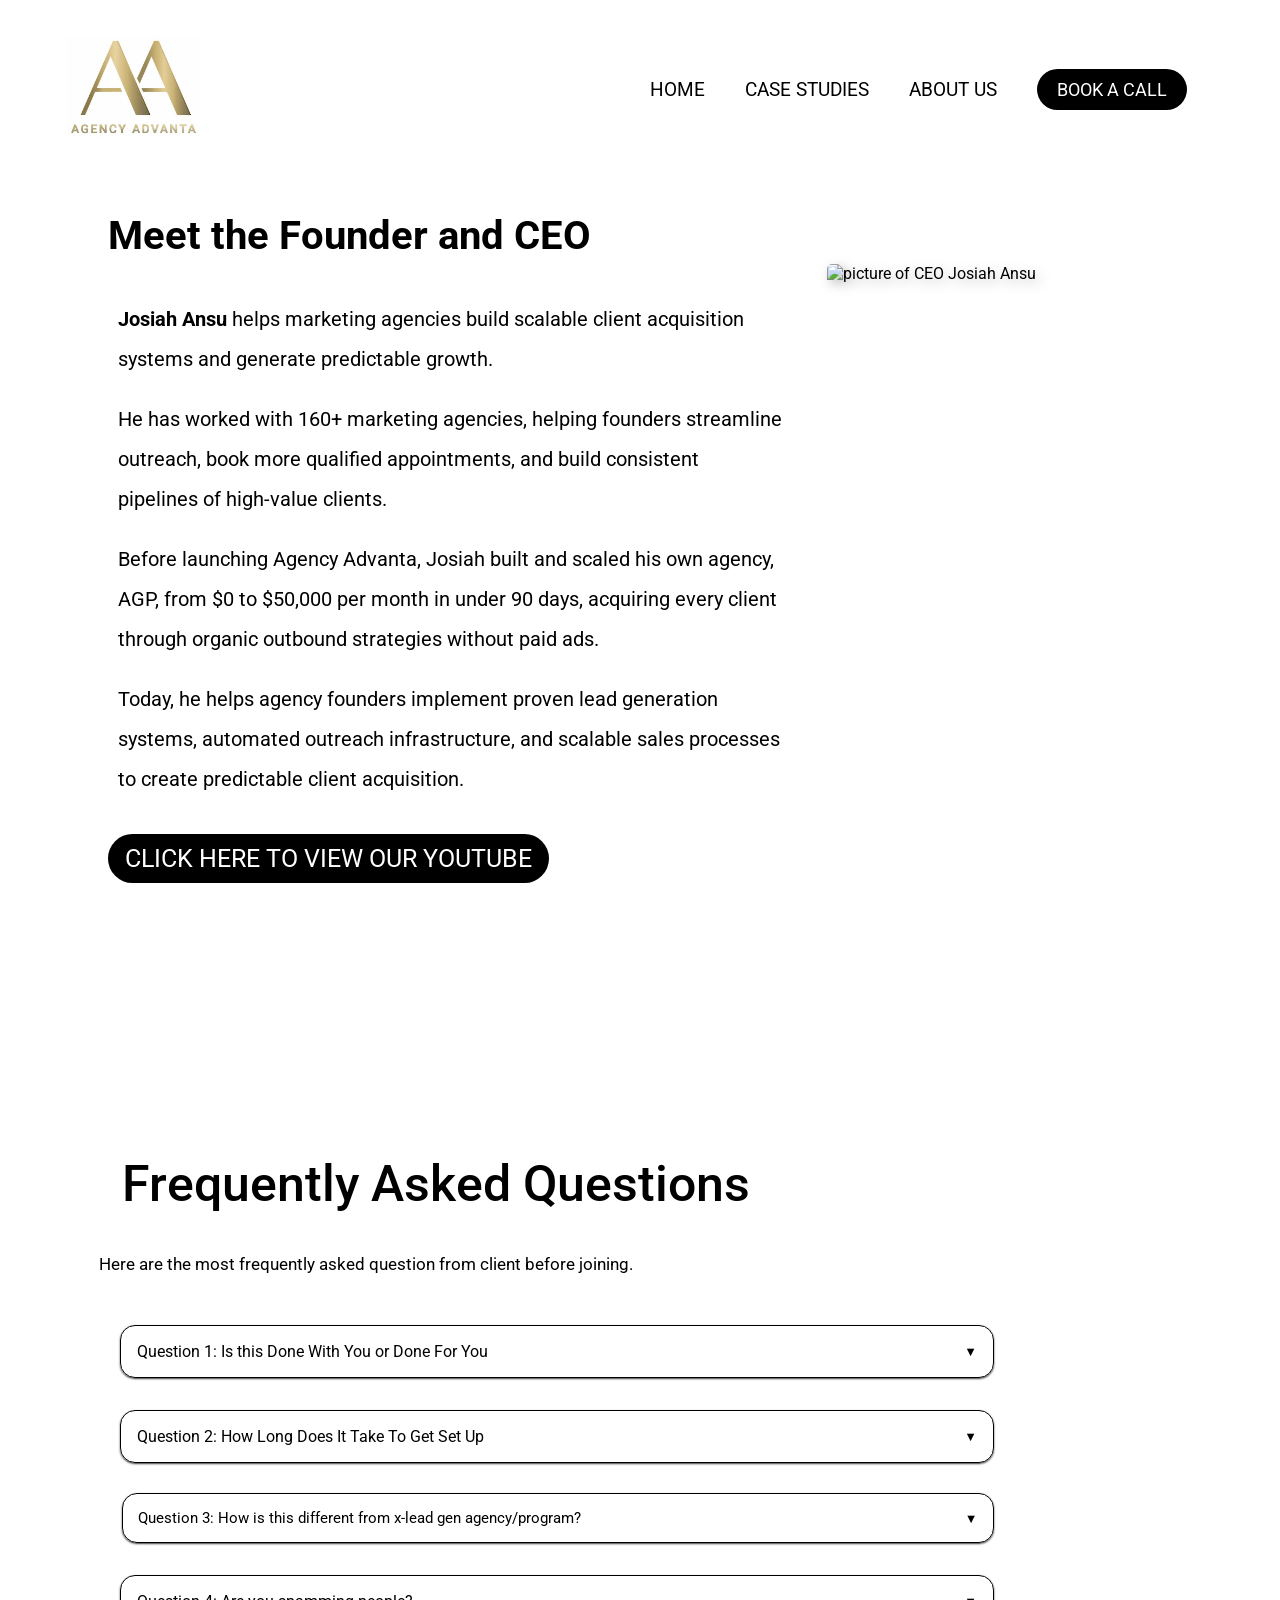
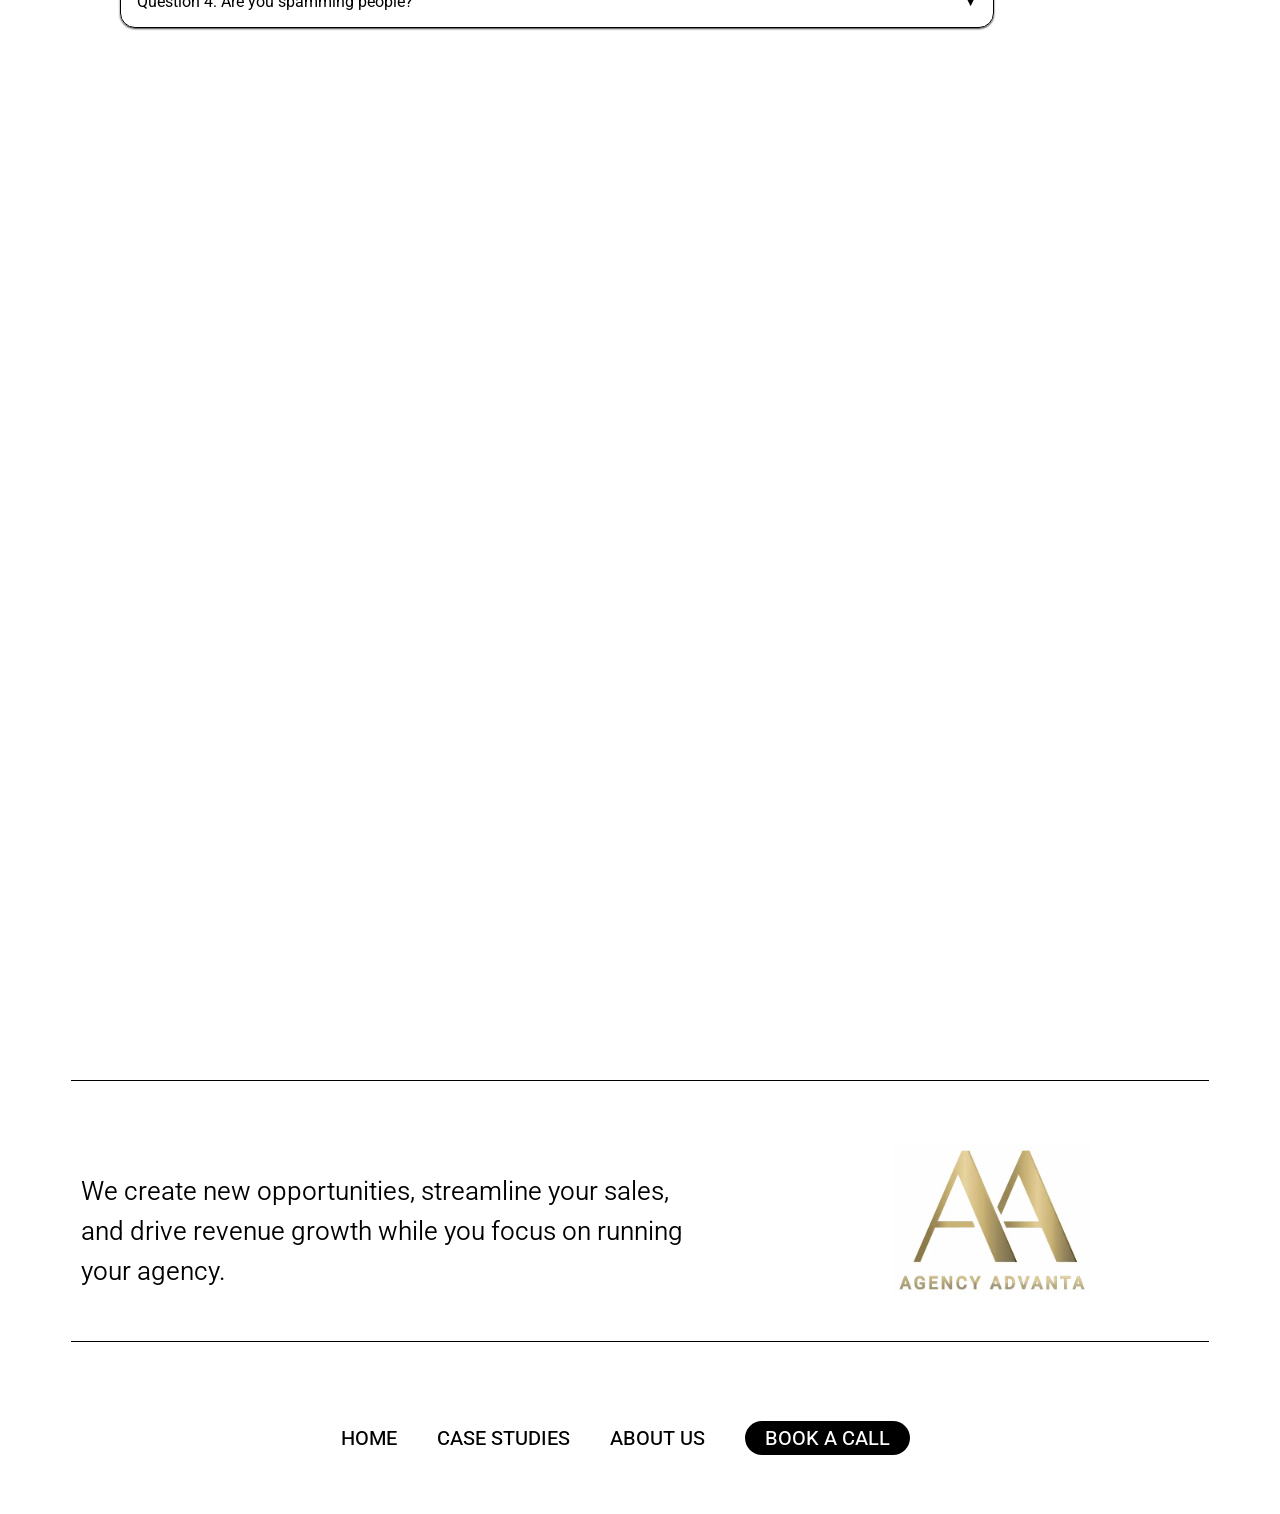
==== about_us.html @ ec3e2432 "strong" ====
<!doctype html>
<html lang="en">
  <head>
    <meta charset="UTF-8" />
    <meta name="viewport" content="width=device-width, initial-scale=1.0" />
    <title>Agency Advanta</title>
    <link rel="stylesheet" href="css/generel.css" />
    <link rel="stylesheet" href="css/ab.css" />
    <link rel="preconnect" href="https://fonts.googleapis.com" />
    <link rel="preconnect" href="https://fonts.gstatic.com" crossorigin />
    <link
      href="https://fonts.googleapis.com/css2?family=Roboto:ital,wght@0,100..900;1,100..900&display=swap"
      rel="stylesheet"
    />
    <link
      rel="stylesheet"
      href="https://cdn.jsdelivr.net/npm/cookieconsent@3/build/cookieconsent.min.css"
    />
  </head>
  <body>
    <nav class="nav_points">
      <a href="index.html" class="logo_button">
        <img
          src="img/logo/Logo-advanta_white.webp"
          alt="logo in white"
          class="logo_white_index"
        />
      </a>

      <ul class="menu">
        <li>
          <a class="menuItem" href="index.html">HOME</a>
        </li>
        <li><a class="menuItem" href="case_studies.html">CASE STUDIES</a></li>
        <li>
          <a class="menuItem" href="about_us.html">ABOUT US</a>
        </li>
        <li>
          <a
            class="menuItem"
            href="https://calendly.com/agency-advanta/aa-discovery-call"
            id="book_a_call"
            >BOOK A CALL</a
          >
        </li>
      </ul>
      <button class="burger">
        <span class="line"></span>
        <span class="line"></span>
        <span class="line"></span>
      </button>
    </nav>
    <main>
      <section class="grid_ab">
        <div class="content1_ab">
          <h1 class="h1_ab" id="name">Meet the Founder and CEO</h1>
          <p class="p_grid1"> <strong>Josiah Ansu</strong> helps marketing agencies build scalable client acquisition systems and generate predictable growth.</p>
          <p class="p_grid1">He has worked with 160+ marketing agencies, helping founders streamline outreach, book more qualified appointments, and build consistent pipelines of high-value clients.</p>
          <p class="p_grid1">Before launching Agency Advanta, Josiah built and scaled his own agency, AGP, from $0 to $50,000 per month in under 90 days, acquiring every client through organic outbound strategies without paid ads.
</p>
          <p class="p_grid1">
            Today, he helps agency founders implement proven lead generation systems, automated outreach infrastructure, and scalable sales processes to create predictable client acquisition.

          </p>
        </div>
        <img
          class="josiah_img"
          src="img/josiah_img.jpeg"
          alt="picture of CEO Josiah Ansu"
        />
      </section>
      <a href="https://www.youtube.com/@josiah.jozy1" id="link_yt"
        >CLICK HERE TO VIEW OUR YOUTUBE</a
      >
      <section class="grid2_ab">
        <h1 class="h1_2">Frequently Asked Questions</h1>
        <p class="p_2">
          Here are the most frequently asked question from client before
          joining.
        </p>
        <details class="dropdown">
          <summary>Question 1: Is this Done With You or Done For You</summary>
          <p class="p_dropdown">
            This is done with you consulting business which we at the end of
            this you will have in house system which is fully automate or
            delegated meaning it will be hands free system which will generate
            you client without you working on it.
          </p>
        </details>
        <details class="dropdown">
          <summary>Question 2: How Long Does It Take To Get Set Up</summary>
          <p class="p_dropdown">
            You can the system set up in as little as 2 weeks with working 1-3
            hours per day, once the system is set up we can help you automate
            and delegate the entire system so you can focus on growing your
            business
          </p>
        </details>
        <details class="dropdown" id="dropdown_3">
          <summary>
            Question 3: How is this different from x-lead gen agency/program?
          </summary>
          <p class="p_dropdown">
            This system works. It can’t not work as it's a new system that other
            agency owners do not have access to. If you have something that
            people need and show it to enough of the.
          </p>
        </details>
        <details class="dropdown">
          <summary>Question 4: Are you spamming people?</summary>
          <p class="p_dropdown">
            Not at all. Every message from our system is personalised and
            targeted ONLY to people who need what you’re offering. Every message
            is sent with the intent of helping the prospect.
          </p>
        </details>
      </section>

      <section class="calendly">
        <div
          class="calendly-inline-widget"
          data-url="https://calendly.com/agency-advanta/aa-discovery-call"
          style="min-width: 320px; height: 700px"
        ></div>

        <script
          src="https://assets.calendly.com/assets/external/widget.js"
          async
        ></script>
      </section>
      <footer class="footer_cs">
        <div class="streg_1"></div>
        <section class="footer_content">
          <p class="tekst_footer">
            We create new opportunities, streamline your sales, and drive
            revenue growth while you focus on running your agency.
          </p>
          <img
            class="logo_footer"
            src="img/logo/Logo-advanta_white.webp"
            alt="the logo og agency advanta"
          />
        </section>
        <div class="streg_2"></div>

        <ul class="footer_menu">
          <li>
            <a class="menuItem" href="index.html">HOME</a>
          </li>
          <li><a class="menuItem" href="case_studies.html">CASE STUDIES</a></li>
          <li>
            <a class="menuItem" href="about_us.html">ABOUT US</a>
          </li>
          <li>
            <a
              class="menuItem"
              href="https://calendly.com/agency-advanta/aa-discovery-call"
              id="book_a_call"
              >BOOK A CALL</a
            >
          </li>
        </ul>
      </footer>
    </main>
    <script src="js/menu.js"></script>

    <script src="https://cdn.jsdelivr.net/npm/cookieconsent@3/build/cookieconsent.min.js"></script>
    <script>
      window.cookieconsent.initialise({
        palette: {
          popup: { background: "#000" },
          button: { background: "#fff", text: "#000" },
        },
        theme: "classic",
        position: "bottom",
        content: {
          message: "This website uses cookies to improve your experience.",
          dismiss: "OK",
          link: "Learn more",
          href: "privacy.html",
        },
      });
    </script>
  </body>
</html>
---- css/generel.css ----
body {
  background-color: white;
  font-family: "Roboto", sans-serif;
  color: black;
}

a {
  color: inherit; /* arver farven fra omkringliggende tekst */
  text-decoration: none;
}

li {
  list-style: none;
  margin-top: 1em;
  margin-left: 0;
}

/* nav mobil */

.nav_points {
  display: flex;
  justify-content: space-between; /* logo til venstre, menu/burger til højre */
  align-items: center; /* vigtig: vertikalt centreret på samme linje */
  padding: 10px 20px;
  background-color: #fff;
  flex-wrap: nowrap; /* sikrer, at børn ikke rykkes ned */
}

nav.active .menu {
  display: block;
  position: absolute;
  top: 94px;
  margin-top: 2em;
  margin-left: 0;
  width: 100%;
  height: 30vh;
  background-color: white;
  box-shadow: 0 2px 2px rgba(0, 0, 0, 0.1);
  border-radius: 10px;
  z-index: 1000;
}

button:hover {
  transform: scale(1.03);
}

.burger {
  display: flex; /* Flex for at stable linjerne */
  flex-direction: column; /* lodret stabling */
  gap: 5px; /* mellemrum mellem linjerne */
  border: none;
  background: none;
  cursor: pointer;
  margin-left: auto;
}

.burger .line {
  display: block;
  width: 25px; /* bredde på linjerne */
  height: 3px; /* tykkelse */
  background-color: #000; /* sort farve */
  border-radius: 2px; /* valgfrit, bløde kanter */
}

.menu {
  display: none;
  list-style: none;
}

.logo_white_index {
  width: 20%;
  margin-left: 2em;
  margin-top: 1em;
}

.calendly-inline-widget {
  margin-bottom: 12em;
}

/* footer */

footer {
  margin-top: 6em;
  margin-bottom: 4em;
}

.streg_1 {
  height: 1px; /* tykkelse */
  width: 90%; /* halvvejs ind på skærmen */
  background-color: black;
  margin-left: 2em;
  margin-bottom: 1em;
}

.tekst_footer {
  margin-left: 2em;
  width: 50%;
  line-height: 40px;

  font-size: 0.92em;
}

.footer_content {
  display: flex;
  height: 100px;
}

.logo_footer {
  margin-left: 8em;
  margin-top: 1em;
}

.streg_2 {
  height: 1px; /* tykkelse */
  width: 90%; /* halvvejs ind på skærmen */
  background-color: black;
  margin-left: 2em;
  margin-right: 2em;
  margin-bottom: 4em;
  margin-top: 2em;
}

.footer_menu {
  display: flex;
  gap: 25px;
}

#book_a_call {
  background-color: #000000; /* black background */
  color: white; /* tekst color */
  border-radius: 30px; /* valgfrit, for afrundede kanter */
  padding: 5px 20px;
  margin-right: 1.5em;
  font-size: 14px;
}

#book_a_call:hover {
  background-color: rgba(
    215,
    190,
    133,
    1
  ); /* eksempel: lilla baggrund ved hover */
  color: #000000; /* evt. ændre tekstfarve, hvis du vil */
}

@media (width>=850px) {
  .menu {
    display: flex;
    gap: 40px;
  }

  .nav_points {
    display: flex; /* Flex container */
    justify-content: space-between; /* logo til venstre, menu + burger til højre */
    align-items: center; /* vertikal centering */
    padding: 10px 20px;
    background-color: #fff; /* valgfri baggrund */
    position: relative;
    font-size: 1.2em;
    margin-right: 2em;
  }

  /* hover effekt på nav */

  .menu li #book_a_call {
    background-color: #000000; /* black background */
    color: white; /* tekst color */
    border-radius: 30px; /* valgfrit, for afrundede kanter */
    padding: 10px 20px;
    font-size: 18px;
  }
  .menu li #book_a_call:hover {
    background-color: rgba(
      215,
      190,
      133,
      1
    ); /* eksempel: lilla baggrund ved hover */
    color: #000000; /* evt. ændre tekstfarve, hvis du vil */
  }
  .menu li :hover {
    color: rgba(215, 190, 133, 1);
  }

  /* navigtion */

  .logo_white_index {
    width: 25%;
    margin-left: 2em;
    margin-top: 1em;
  }

  /* font */
  .roboto-medium {
    font-family: "Roboto", sans-serif;
    font-optical-sizing: auto;
    font-weight: 500; /* Medium */
    font-style: normal;
    font-variation-settings: "wdth" 100; /* standard bredde */
  }

  .burger {
    display: none;
  }

  /* footer */

  .streg_1 {
    width: 90%;
    margin-left: auto;
    margin-right: auto;
    margin-bottom: 4em;
  }

  .streg_2 {
    width: 90%;
    margin-left: auto;
    margin-right: auto;
    margin-top: 6em;
  }

  .tekst_footer {
    font-size: 26px;
    font-weight: 350;
    margin-left: 2.8em;
  }
  .logo_footer {
    display: block; /* vigtigt for centering */
    margin: 0 auto; /* centrerer logo */
    width: 200px; /* sæt ønsket størrelse */
    height: 150px; /* beregnes automatisk */
    max-width: 100%; /* sikrer at det ikke overskrider container */
  }

  .footer_menu {
    list-style: none; /* fjern bullets */
    display: flex; /* gør listen til flex container */
    justify-content: center; /* centrer items horisontalt */
    gap: 2em; /* afstand mellem menupunkterne */
    padding: 0; /* fjern indbygget padding */
    margin: 0; /* fjern margin */
    font-size: 20px;
    font-weight: 450;
  }
}
---- css/ab.css ----
.p1_aboutus {
  border-radius: 15px; /* valgfrit, for afrundede kanter */
  width: fit-content;
  padding: 10px 20px;
  background-color: #ffffff; /* black background */
  color: rgb(0, 0, 0); /* tekst color */
  font-weight: 400;
  margin-bottom: 1.5em;
  font-size: 16px;
  filter: drop-shadow(4px 4px 6px rgba(0, 0, 0, 0.25));
  display: block;
  margin-left: auto;
  margin-right: auto;
  margin-top: 7em;
}

.h1_ab {
  text-align: center;
  margin-top: 1.5em;
  font-size: 40px;
  margin-bottom: 1em;
}

.josiah_img {
  width: 60%;
  margin-top: 7em;
  display: block;
  margin-left: auto;
  margin-right: auto;
  border-radius: 5px;
  filter: drop-shadow(4px 4px 6px rgba(0, 0, 0, 0.25));
}

.p_grid1 {
  position: relative;
  margin-bottom: 0.5em;
  text-align: center; /* teksten centreres som ønsket */
}

/* Prikken tæt på teksten uden at skubbe teksten */
.p_grid1::before {
  content: "•";
  display: inline-block; /* gør prikken inline med teksten */
  margin-right: 0.3em; /* afstand mellem prik og tekst */
  color: black;
  font-size: 1em;
  vertical-align: middle; /* centrerer prikken med teksten */
}

#link_yt {
  display: block;
  background-color: #000000; /* black background */
  color: white; /* tekst color */
  border-radius: 30px; /* valgfrit, for afrundede kanter */
  padding: 10px 17px;
  margin-left: auto;
  margin-right: auto;
  margin-top: 3em;
  font-size: 14px;
  width: fit-content;
  font-size: 15px;
  white-space: nowrap;
}

#link_yt:hover {
  background-color: rgba(
    215,
    190,
    133,
    1
  ); /* eksempel: lilla baggrund ved hover */
  color: #000000; /* evt. ændre tekstfarve, hvis du vil */
}

.h1_2 {
  margin-top: 4em;
  margin-left: 1em;
  font-size: 27px;
  font-weight: 500;
  width: 70%;
  white-space: nowrap;
}

.p_2 {
  margin-left: 1.6em;
  font-size: 17px;
  margin-bottom: 3em;
}

/* drop down boks pil */
summary {
  list-style: none;
  display: flex;
  justify-content: space-between; /* Skubber pilen helt til højre */
  align-items: center;
  cursor: pointer;
}

summary::-webkit-details-marker {
  display: none;
}

summary::after {
  content: "▼";
  font-size: 0.8rem;
}

details[open] summary::after {
  content: "▲";
}

/* drop down boks styling */

.dropdown {
  border: 1px solid black;
  padding: 1em 1em;
  border-radius: 15px;
  margin-top: 2em;
  margin-left: 3em;
  width: 70%;
  box-shadow: 0 1px 2px rgb(61, 61, 61);
}

.p_dropdown {
  line-height: 30px;
}

.calendly {
  margin-top: 8em;
}

#dropdown_3 {
  font-size: 15px;
  margin-left: 3.3em;
}

/* footer */

.streg_1 {
  height: 1px; /* tykkelse */
  width: 90%; /* halvvejs ind på skærmen */
  background-color: black;
  margin-left: 2em;
  margin-bottom: 1em;
}

.tekst_footer {
  margin-left: 3em;
  margin-bottom: 2em;
  width: 50%;
  line-height: 40px;
  font-size: 0.7em;
}

.footer_content {
  display: flex;
}

.logo_footer {
  margin-left: 3em;
  height: 2%;
}

.streg_2 {
  height: 1px; /* tykkelse */
  width: 90%; /* halvvejs ind på skærmen */
  background-color: black;
  margin-left: 2em;
  margin-right: 2em;
  margin-bottom: 4em;
  margin-top: 3em;
}

.footer_menu {
  display: flex;
  white-space: nowrap;
  gap: 25px;
}
@media (max-width: 768px) {
  .footer_menu {
    flex-wrap: wrap; /* må bryde linjen */
  }
}

@media (width>=850px) {
  .grid_ab {
    display: grid;
    grid-template-columns: 1.7fr 1fr;
    grid-template-rows: 1fr;
    margin-right: 2em;
  }
  .p1_aboutus {
    border-radius: 15px; /* valgfrit, for afrundede kanter */
    border: 1px solid black;
    width: fit-content;
    padding: 10px 20px;
    background-color: #ffffff; /* black background */
    color: rgb(0, 0, 0); /* tekst color */
    font-weight: 400;
    margin-bottom: 1.5em;
    font-size: 25px;
    filter: drop-shadow(4px 4px 6px rgba(0, 0, 0, 0.25));
    display: block;
    margin-left: 4em;
    margin-top: 5em;
  }

  .h1_ab {
    margin-bottom: 1em;
    text-align: left;
    margin-left: 2.5em;
  }

  .p_grid1::before {
    display: none;
  }

  .p_grid1 {
    position: relative;
    margin-bottom: 0.5em;
    text-align: left; /* teksten centreres som ønsket */
  }

  .josiah_img {
    grid-column: 2/3;
    grid-row: 1;
    width: 80%;
    margin-top: 7em;
    margin-right: 3em;
    border-radius: 5px;
    filter: drop-shadow(4px 4px 6px rgba(0, 0, 0, 0.25));
  }

  .p_grid1 {
    margin-left: 5.5em;
    font-size: 20px;
    line-height: 40px;
  }

  #link_yt {
    margin-left: 4em;
    font-size: 25px;
    margin-top: 1em;
  }

  .h1_2 {
    margin-top: 4em;
    margin-left: 1em;
    font-size: 50px;
    font-weight: 500;
  }

  .grid2_ab {
    margin-left: 4em;
    margin-bottom: 10em;
    margin-top: 17em;
  }

  /* footer */

  .streg_1 {
    width: 90%;
    margin-left: auto;
    margin-right: auto;
    margin-bottom: 4em;
  }

  .streg_2 {
    width: 90%;
    margin-left: auto;
    margin-right: auto;
    margin-top: 6em;
  }

  .tekst_footer {
    font-size: 26px;
    font-weight: 350;
    margin-left: 2.8em;
  }
  .logo_footer {
    display: block; /* vigtigt for centering */
    margin: 0 auto; /* centrerer logo */
    width: 200px; /* sæt ønsket størrelse */
    height: 150px; /* beregnes automatisk */
    max-width: 100%; /* sikrer at det ikke overskrider container */
  }

  #book_a_call {
    background-color: #000000; /* black background */
    color: white; /* tekst color */
    border-radius: 30px; /* valgfrit, for afrundede kanter */
    padding: 5px 20px;
    margin-right: 1.5em;
    font-size: 20px;
  }

  .footer_menu {
    list-style: none; /* fjern bullets */
    display: flex; /* gør listen til flex container */
    justify-content: center; /* centrer items horisontalt */
    gap: 2em; /* afstand mellem menupunkterne */
    padding: 0; /* fjern indbygget padding */
    margin: 0; /* fjern margin */
    font-size: 20px;
    font-weight: 450;
  }
}
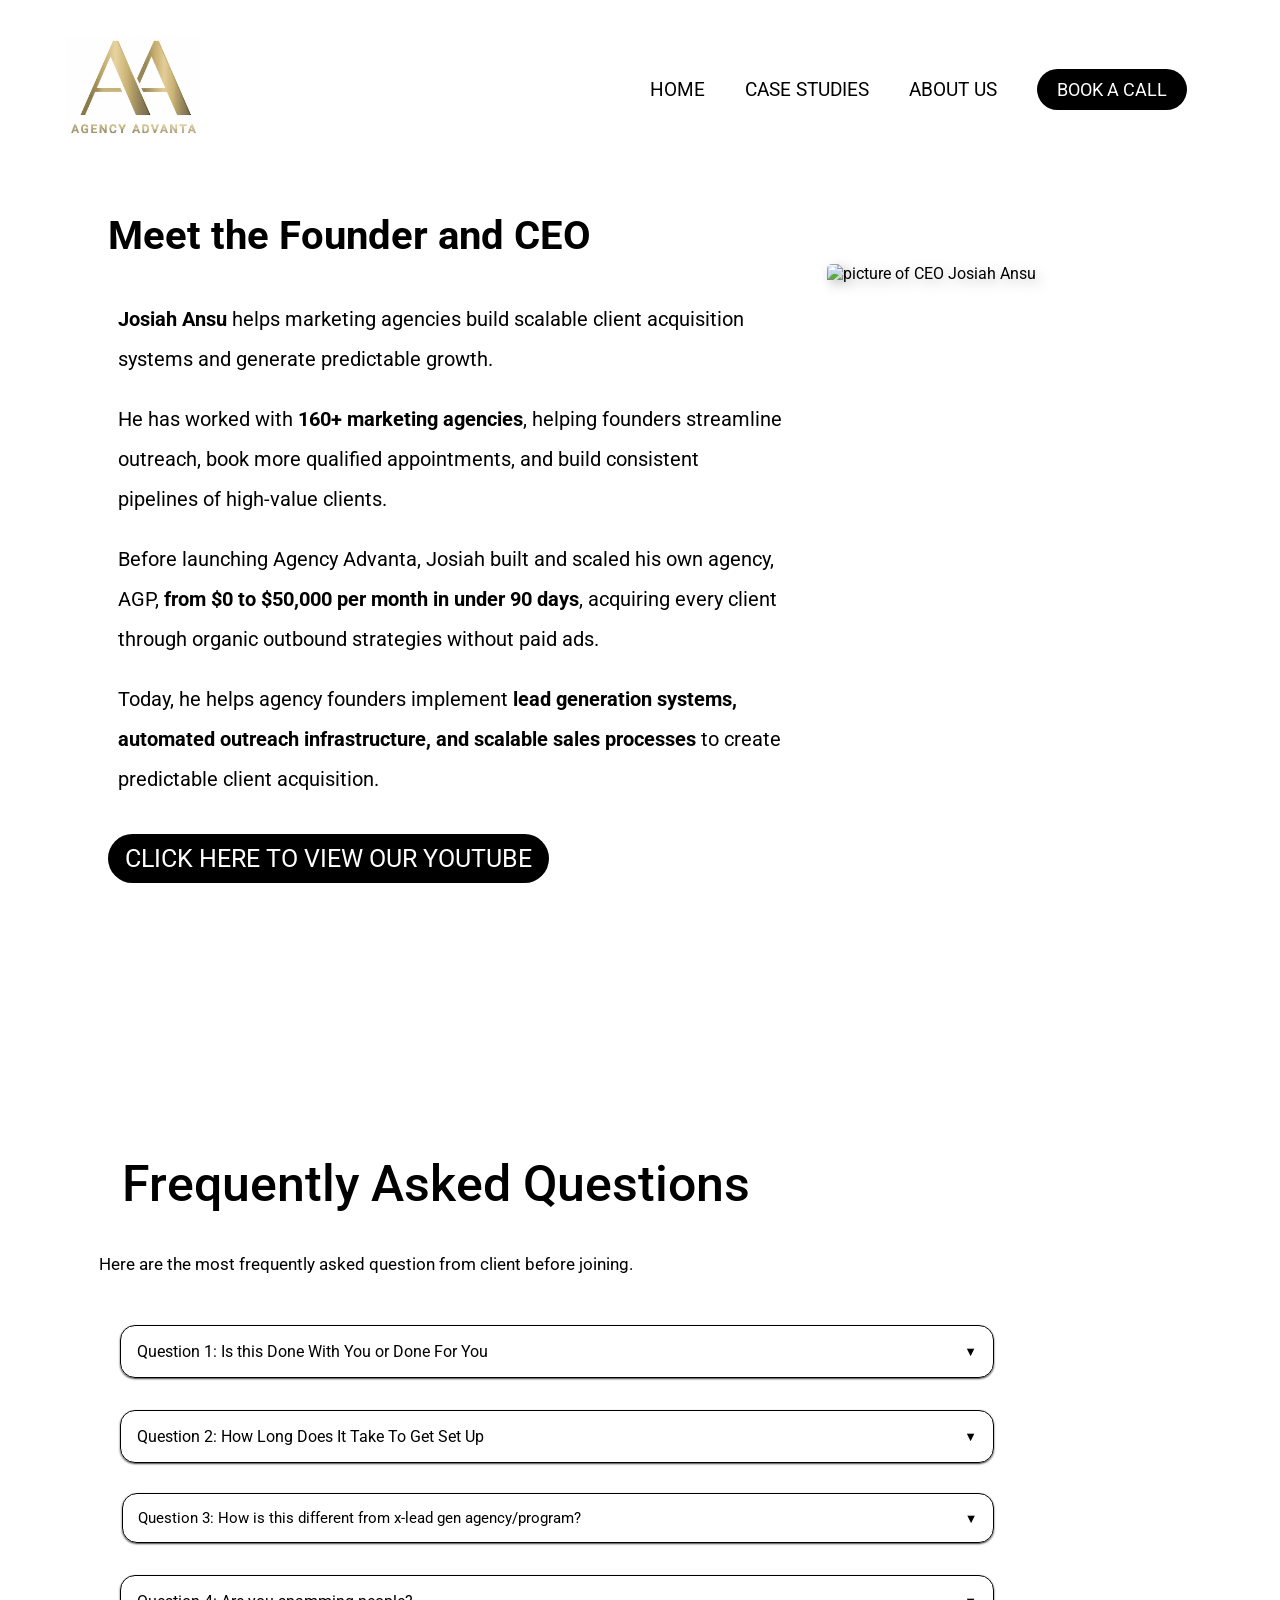
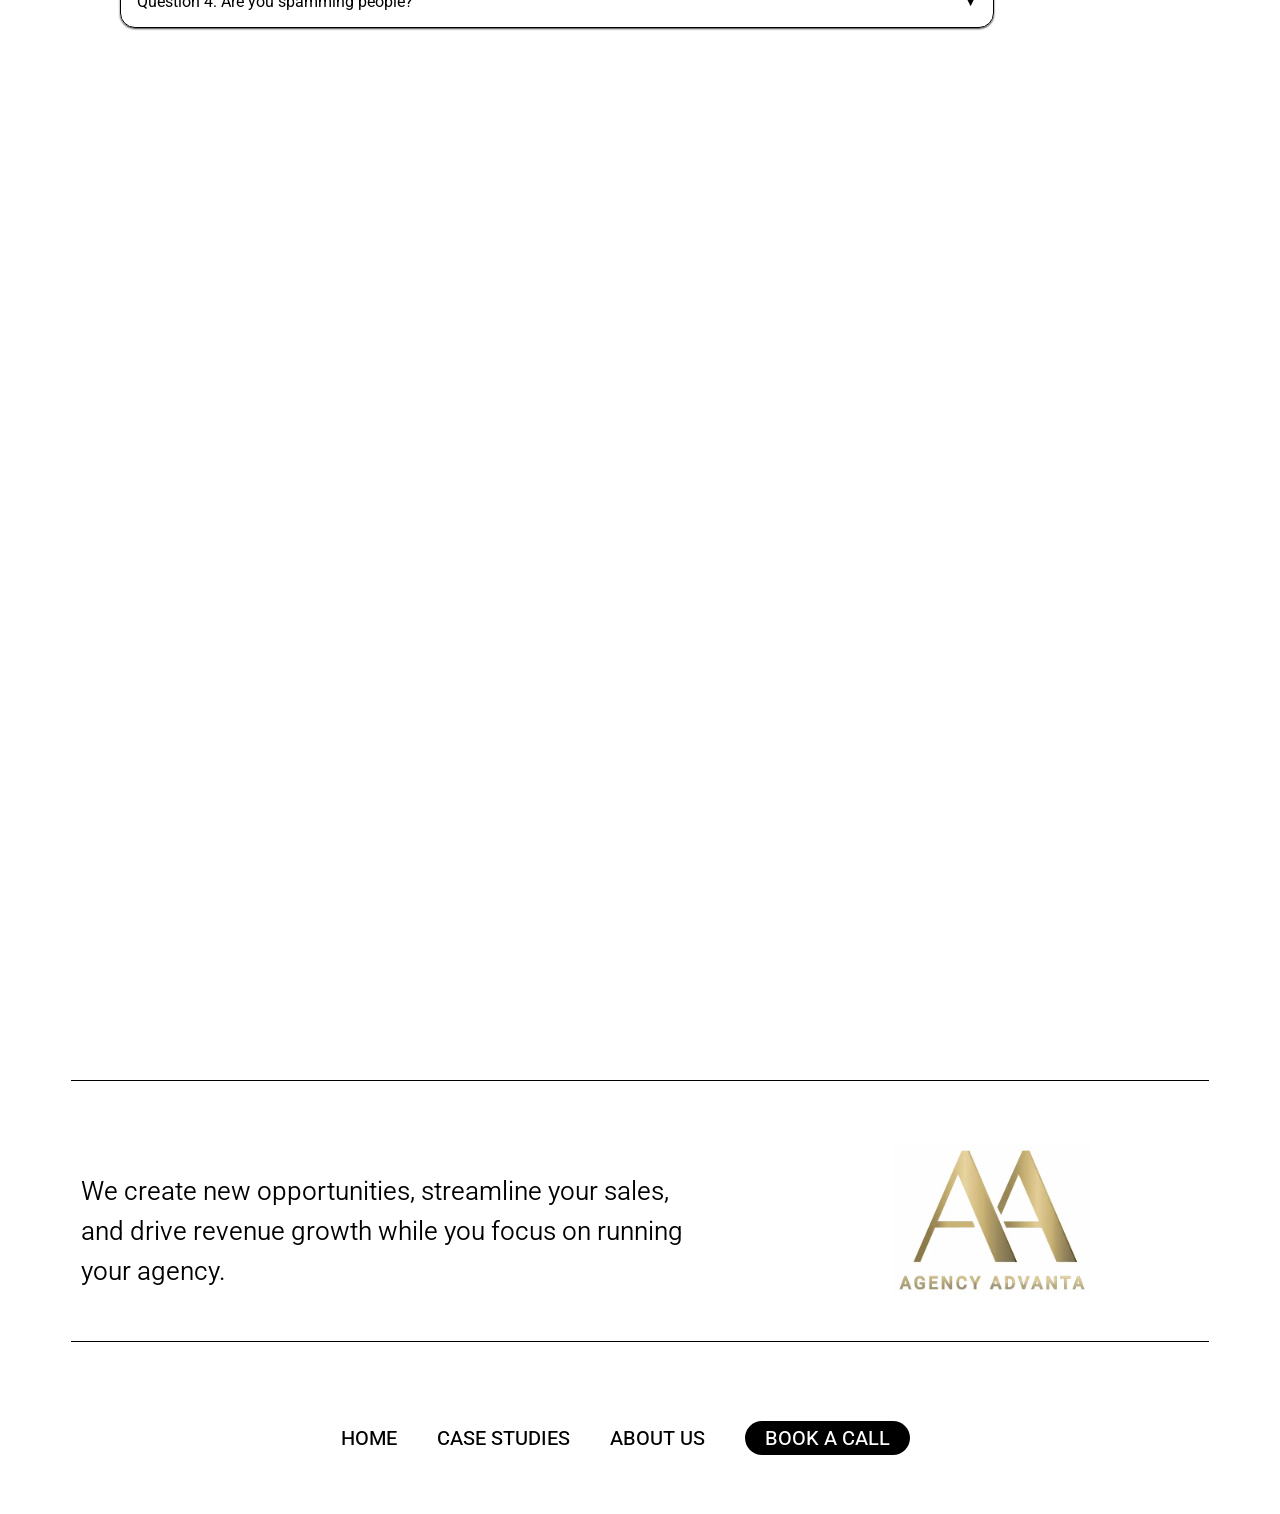
==== commit 41761763: "strong" ====
--- a/about_us.html
+++ b/about_us.html
@@ -55,11 +55,11 @@
         <div class="content1_ab">
           <h1 class="h1_ab" id="name">Meet the Founder and CEO</h1>
           <p class="p_grid1"> <strong>Josiah Ansu</strong> helps marketing agencies build scalable client acquisition systems and generate predictable growth.</p>
-          <p class="p_grid1">He has worked with 160+ marketing agencies, helping founders streamline outreach, book more qualified appointments, and build consistent pipelines of high-value clients.</p>
-          <p class="p_grid1">Before launching Agency Advanta, Josiah built and scaled his own agency, AGP, from $0 to $50,000 per month in under 90 days, acquiring every client through organic outbound strategies without paid ads.
+          <p class="p_grid1">He has worked with <strong>160+ marketing agencies</strong>, helping founders streamline outreach, book more qualified appointments, and build consistent pipelines of high-value clients.</p>
+          <p class="p_grid1">Before launching Agency Advanta, Josiah built and scaled his own agency, AGP, <strong>from $0 to $50,000 per month in under 90 days</strong>, acquiring every client through organic outbound strategies without paid ads.
 </p>
           <p class="p_grid1">
-            Today, he helps agency founders implement proven lead generation systems, automated outreach infrastructure, and scalable sales processes to create predictable client acquisition.
+            Today, he helps agency founders implement <strong>lead generation systems, automated outreach infrastructure, and scalable sales processes</strong> to create predictable client acquisition.
 
           </p>
         </div>
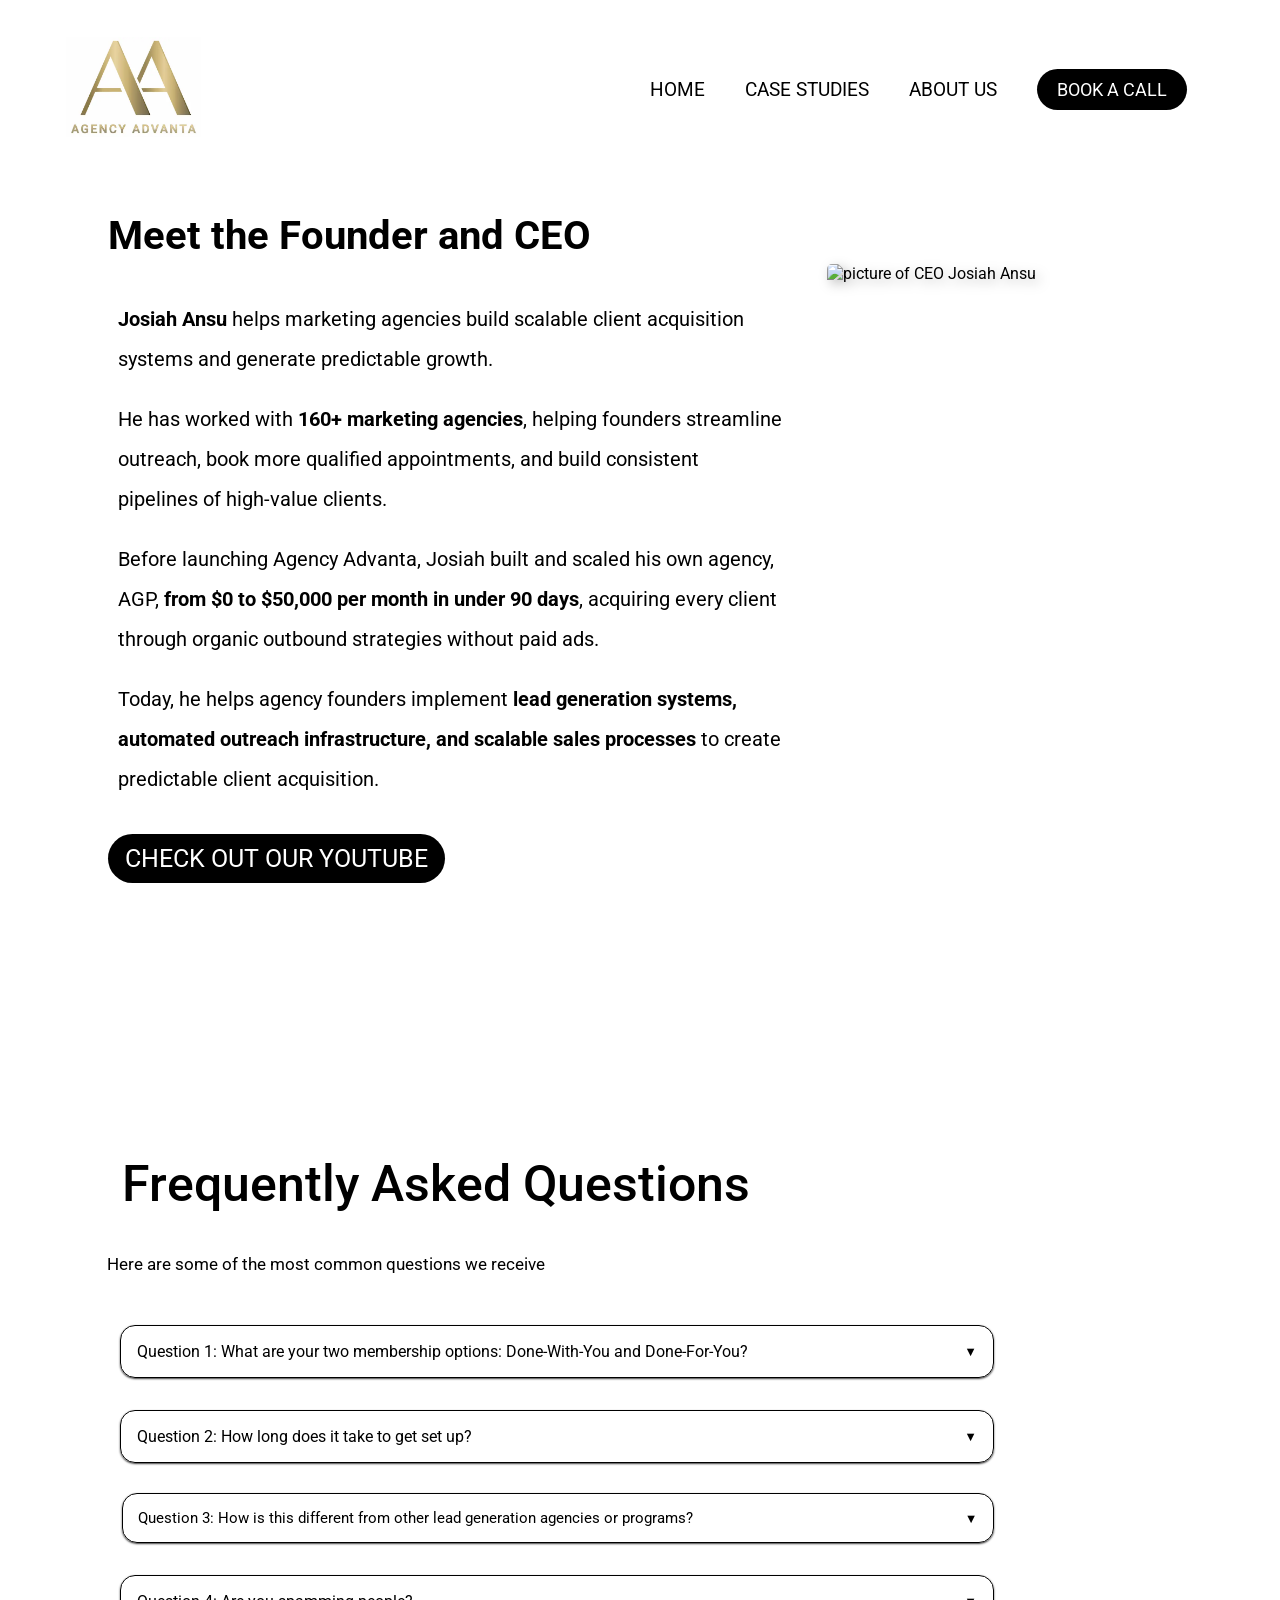
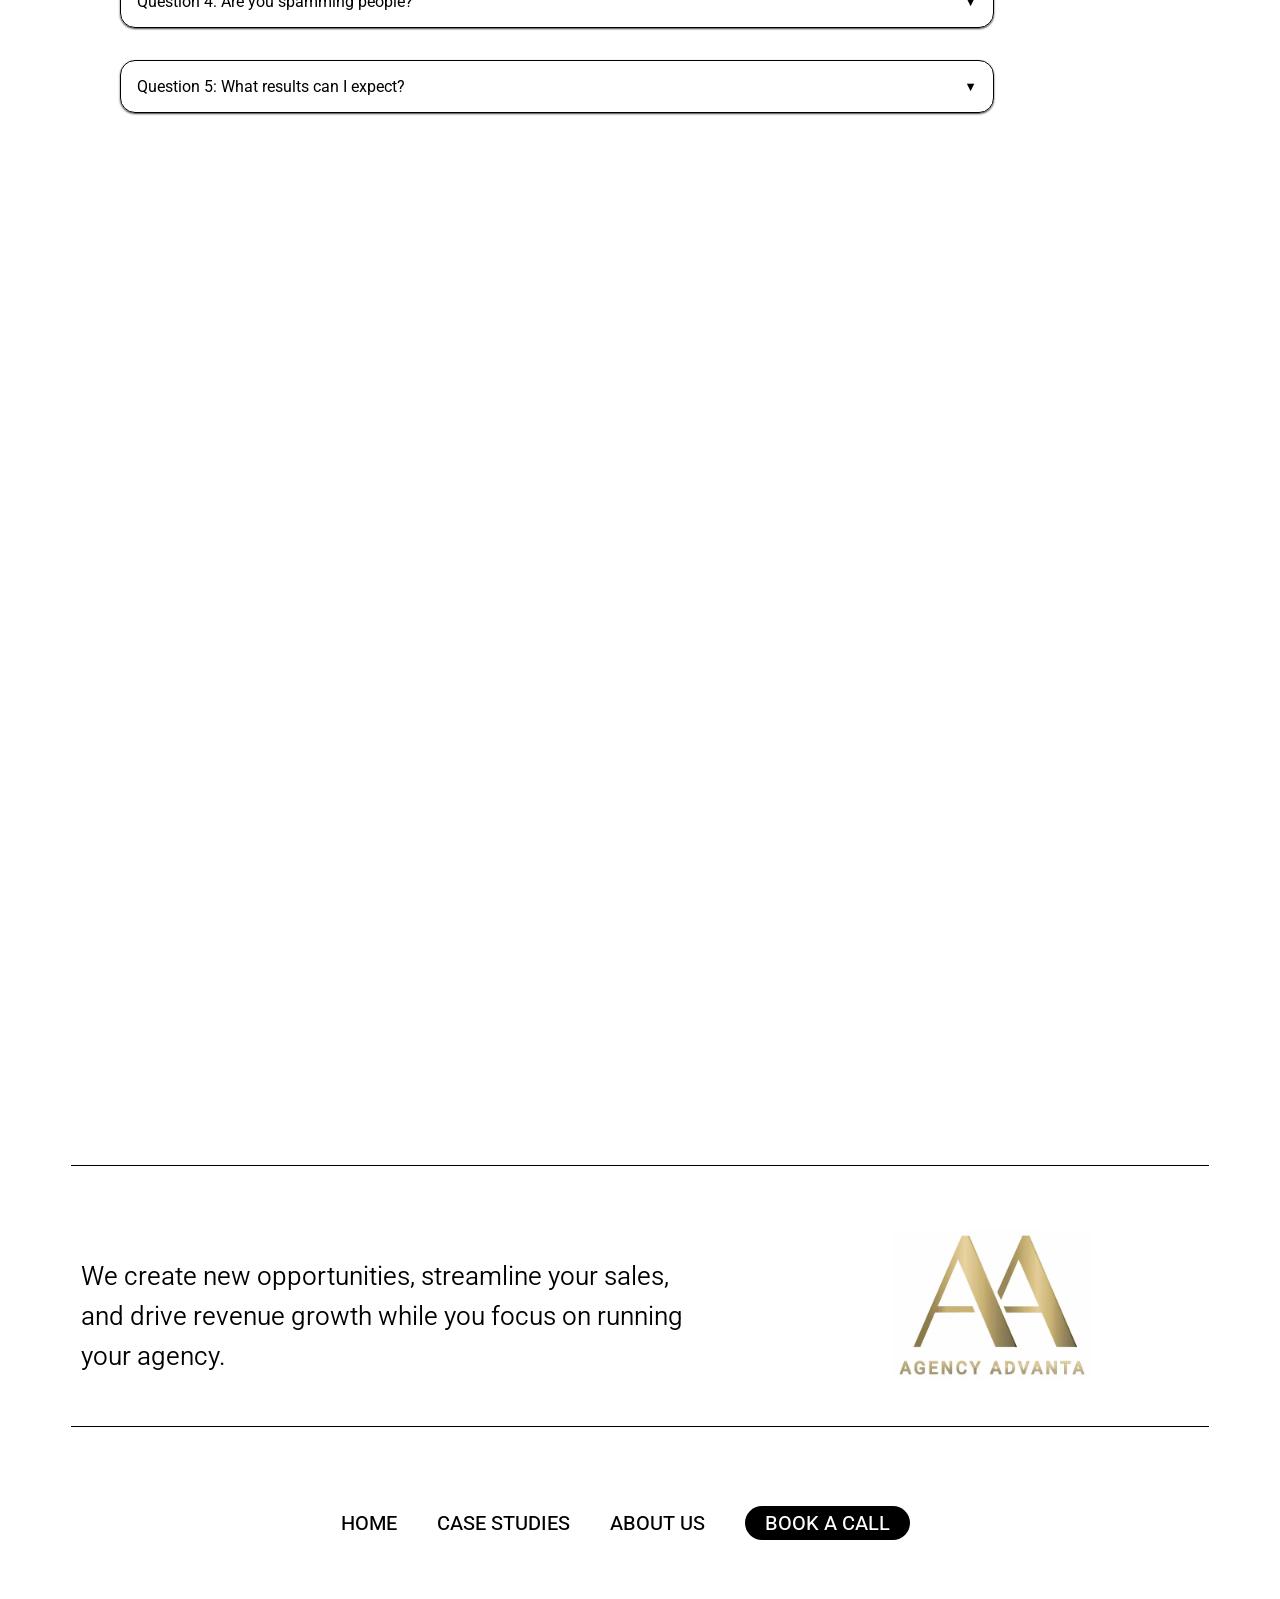
==== commit 6135f16a: "FAQ-all" ====
--- a/about_us.html
+++ b/about_us.html
@@ -70,48 +70,58 @@
         />
       </section>
       <a href="https://www.youtube.com/@josiah.jozy1" id="link_yt"
-        >CLICK HERE TO VIEW OUR YOUTUBE</a
+        >CHECK OUT OUR YOUTUBE</a
       >
       <section class="grid2_ab">
         <h1 class="h1_2">Frequently Asked Questions</h1>
-        <p class="p_2">
-          Here are the most frequently asked question from client before
-          joining.
-        </p>
+          <p class="p_2"> &nbsp;&nbsp;Here are some of the most common questions we receive </p>
         <details class="dropdown">
-          <summary>Question 1: Is this Done With You or Done For You</summary>
+          <summary>Question 1: What are your two membership options: Done-With-You and Done-For-You?</summary>
           <p class="p_dropdown">
-            This is done with you consulting business which we at the end of
-            this you will have in house system which is fully automate or
-            delegated meaning it will be hands free system which will generate
-            you client without you working on it.
+          We offer businesses two options in building automated outbound systems that generate qualified appointments.<br><br>
+
+          In our Done With You consulting program, we guide you step-by-step to build your own in-house outbound system. By the end of the program, your team will have the knowledge, processes, and systems in place to run it independently.<br><br>
+
+          In our Done For You program, our team builds, sets up, and manages the outbound system for you, so you can focus on closing deals and growing your business.<br><br>
+
+          Whichever program you choose, by the end you will have a fully automated or delegated outbound system that runs hands-free and consistently generates new clients without requiring your daily involvement.
           </p>
         </details>
         <details class="dropdown">
-          <summary>Question 2: How Long Does It Take To Get Set Up</summary>
+          <summary>Question 2: How long does it take to get set up?</summary>
           <p class="p_dropdown">
-            You can the system set up in as little as 2 weeks with working 1-3
-            hours per day, once the system is set up we can help you automate
-            and delegate the entire system so you can focus on growing your
-            business
+            Most clients are fully set up within <strong>5 DAYS</strong>.<br><br>
+            During this time we configure your outreach infrastructure, set up the necessary tools, and prepare your initial lead lists so your system is ready to start generating conversations and booked appointments.
+
           </p>
         </details>
         <details class="dropdown" id="dropdown_3">
           <summary>
-            Question 3: How is this different from x-lead gen agency/program?
+            Question 3: How is this different from other lead generation agencies or programs?
           </summary>
           <p class="p_dropdown">
-            This system works. It can’t not work as it's a new system that other
-            agency owners do not have access to. If you have something that
-            people need and show it to enough of the.
+            Most lead generation agencies simply sell you leads or run campaigns for you — and when you stop paying, the leads stop too.<br><br>
+            At Agency Advanta, we help you build the system inside your agency, giving you the frameworks and infrastructure to generate consistent qualified appointments whenever you need them.<br><br>
+            In other words, you’re not just buying leads — you’re building your own growth engine.
           </p>
         </details>
         <details class="dropdown">
           <summary>Question 4: Are you spamming people?</summary>
           <p class="p_dropdown">
-            Not at all. Every message from our system is personalised and
-            targeted ONLY to people who need what you’re offering. Every message
-            is sent with the intent of helping the prospect.
+            No. Our outreach approach focuses on targeted and relevant conversations with prospects who are a strong fit for your service.<br><br>
+            Instead of sending mass generic messages, we teach structured outreach strategies that prioritize personalization, value-driven messaging, and responsible prospecting practices.<br><br>
+          The goal is to start meaningful business conversations with qualified prospects, not to send spam.<br><br>
+          </p>
+        </details>
+        <details class="dropdown">
+          <summary>Question 5: What results can I expect?</summary>
+          <p class="p_dropdown">
+            Results vary depending on your offer, market, and consistency of implementation. That said, the goal of the Agency Advanta system is to help you generate consistent qualified sales conversations with potential clients through structured outbound outreach.<br><br>
+            Clients who implement the systems properly often see improvements in:<br><br>
+            &nbsp;&nbsp;&nbsp;1. Consistent booked appointments<br><br>
+            &nbsp;&nbsp;&nbsp;2. Increased qualified conversations with prospects<br><br>
+            &nbsp;&nbsp;&nbsp;3. More predictable client acquisition pipelines<br><br>
+            Like any system, results depend on execution and commitment to the process.
           </p>
         </details>
       </section>
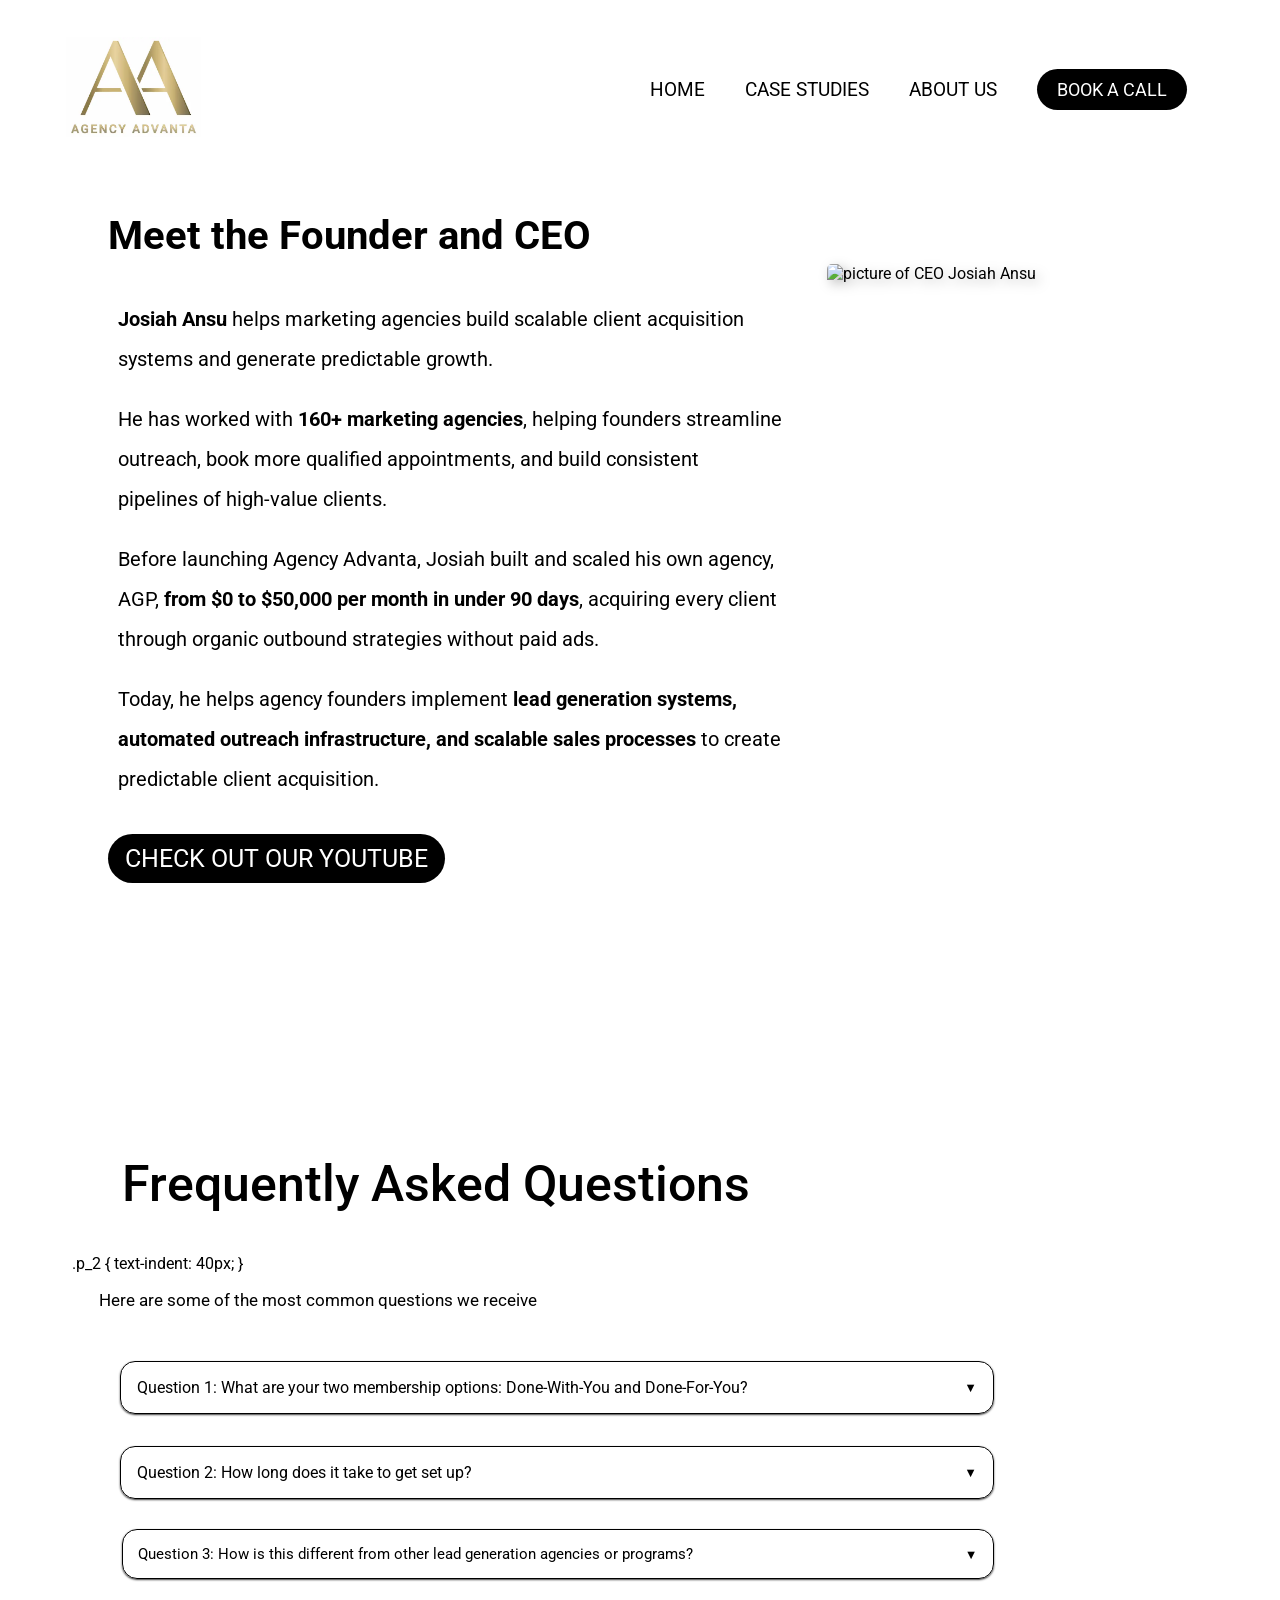
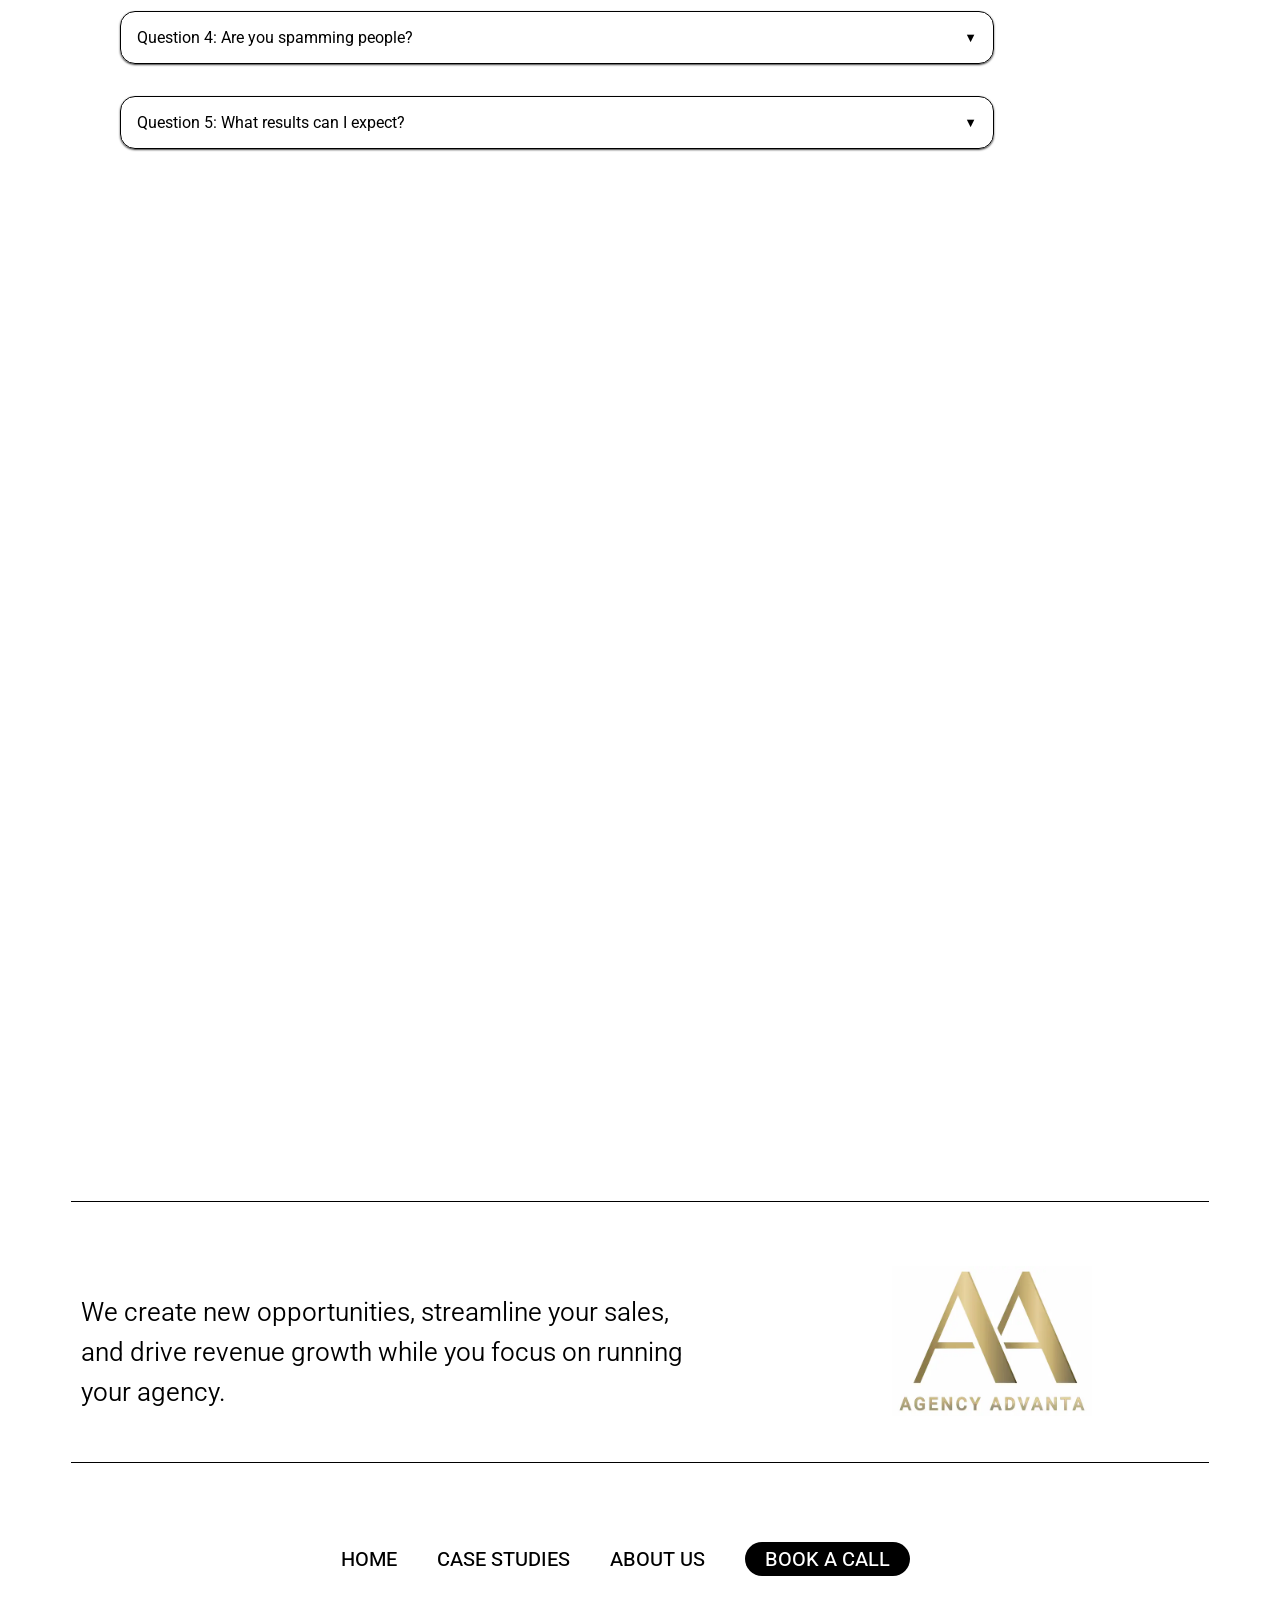
==== commit f13ac42b: "indent" ====
--- a/about_us.html
+++ b/about_us.html
@@ -74,7 +74,10 @@
       >
       <section class="grid2_ab">
         <h1 class="h1_2">Frequently Asked Questions</h1>
-          <p class="p_2"> &nbsp;&nbsp;Here are some of the most common questions we receive </p>
+        .p_2 {
+        text-indent: 40px;
+        }
+          <p class="p_2"> Here are some of the most common questions we receive </p>
         <details class="dropdown">
           <summary>Question 1: What are your two membership options: Done-With-You and Done-For-You?</summary>
           <p class="p_dropdown">
@@ -117,10 +120,10 @@
           <summary>Question 5: What results can I expect?</summary>
           <p class="p_dropdown">
             Results vary depending on your offer, market, and consistency of implementation. That said, the goal of the Agency Advanta system is to help you generate consistent qualified sales conversations with potential clients through structured outbound outreach.<br><br>
-            Clients who implement the systems properly often see improvements in:<br><br>
-            &nbsp;&nbsp;&nbsp;1. Consistent booked appointments<br><br>
-            &nbsp;&nbsp;&nbsp;2. Increased qualified conversations with prospects<br><br>
-            &nbsp;&nbsp;&nbsp;3. More predictable client acquisition pipelines<br><br>
+            Clients who implement the systems properly often see improvements in:<br>
+            1. Consistent booked appointments<br>
+            2. Increased qualified conversations with prospects<br>
+            3. More predictable client acquisition pipelines<br><br>
             Like any system, results depend on execution and commitment to the process.
           </p>
         </details>
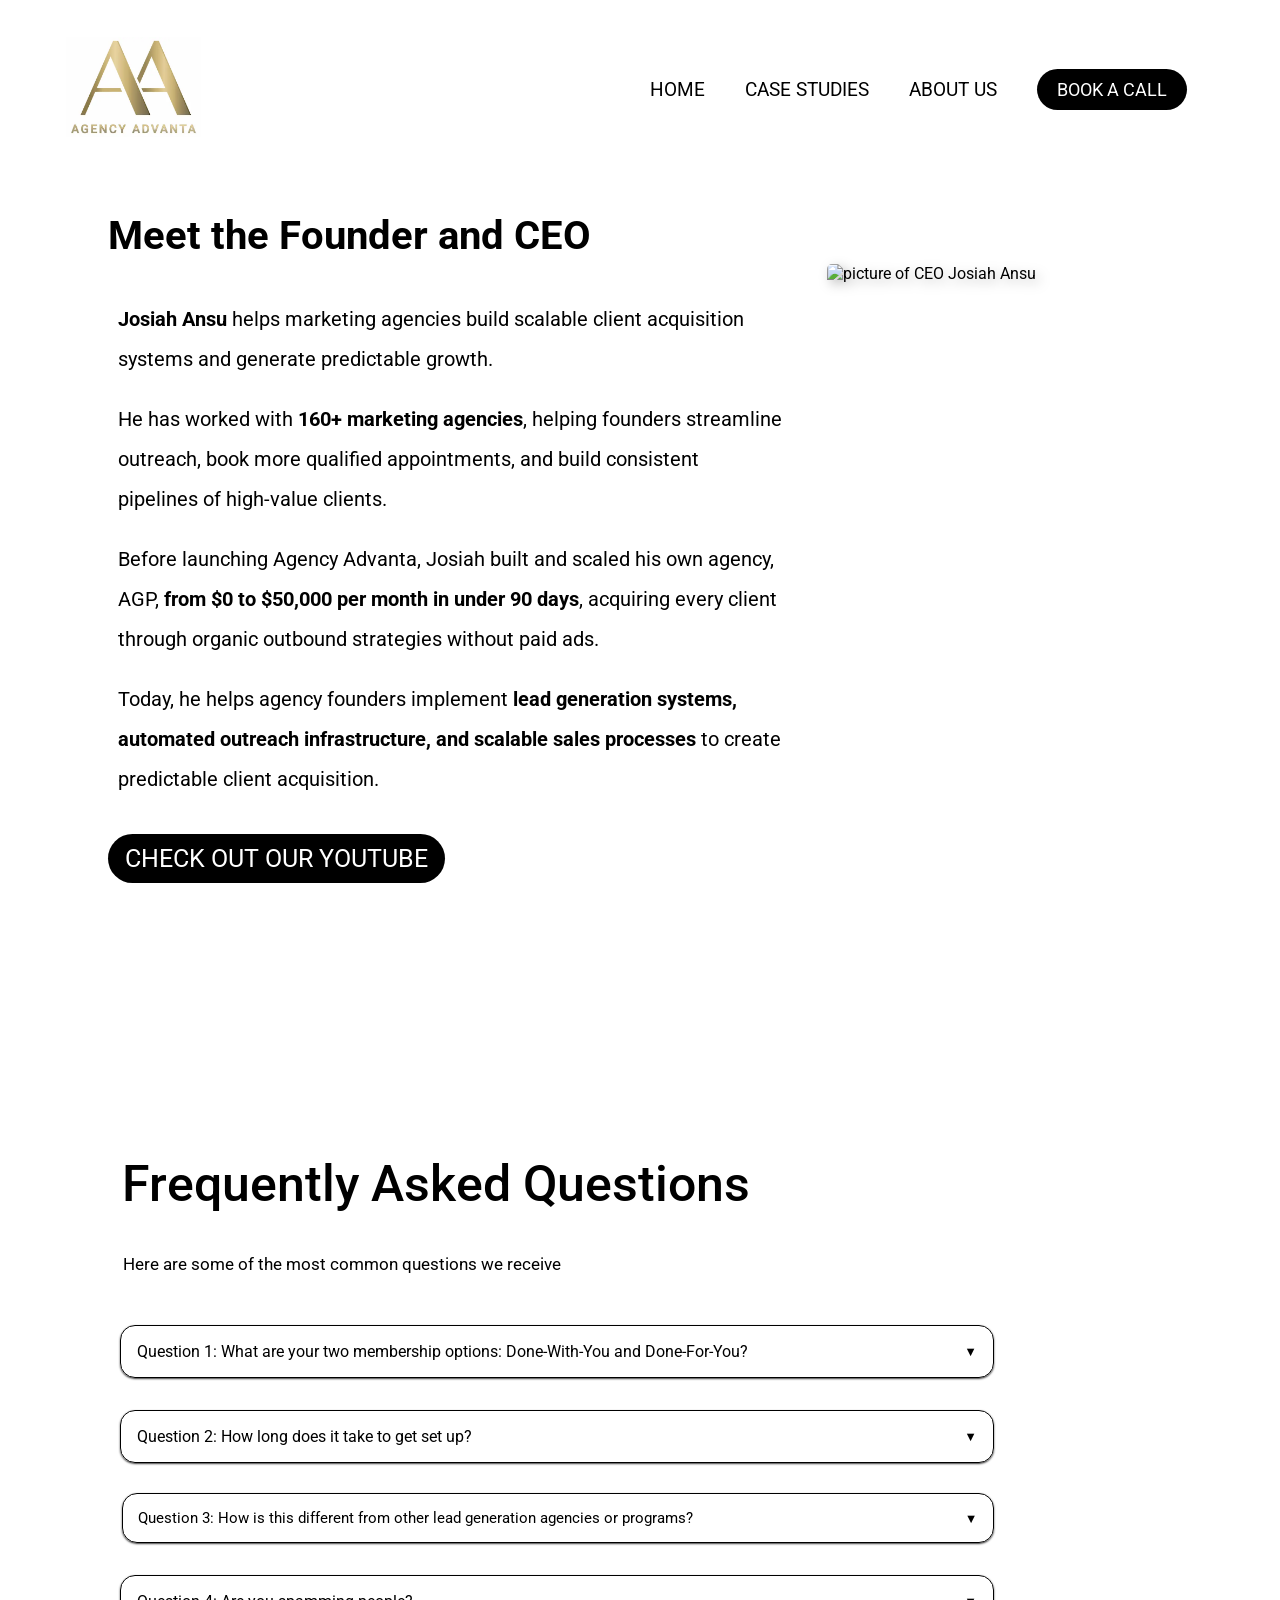
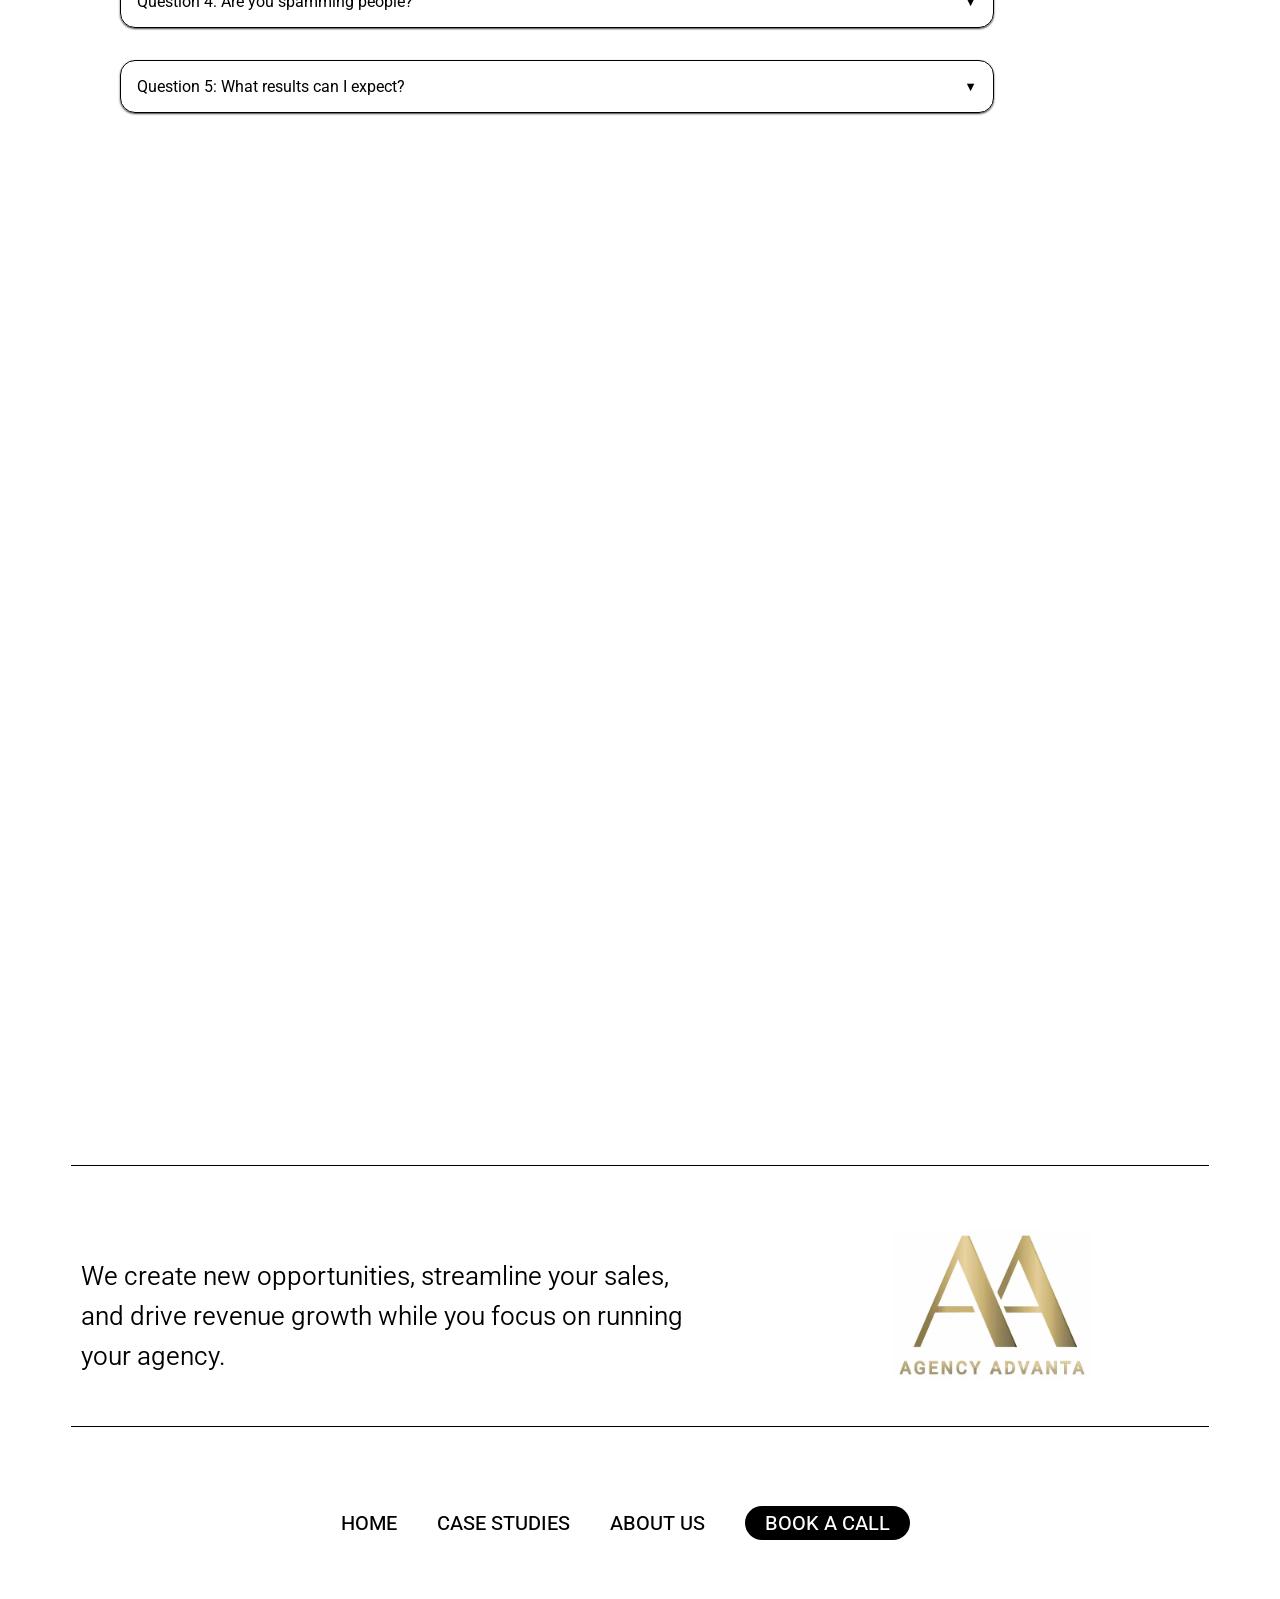
==== commit 17b0ae85: "indent" ====
--- a/about_us.html
+++ b/about_us.html
@@ -74,10 +74,7 @@
       >
       <section class="grid2_ab">
         <h1 class="h1_2">Frequently Asked Questions</h1>
-        .p_2 {
-        text-indent: 40px;
-        }
-          <p class="p_2"> Here are some of the most common questions we receive </p>
+          <p class="p_2">&nbsp;&nbsp;&nbsp;&nbsp;&nbsp;&nbsp;Here are some of the most common questions we receive </p>
         <details class="dropdown">
           <summary>Question 1: What are your two membership options: Done-With-You and Done-For-You?</summary>
           <p class="p_dropdown">
@@ -121,9 +118,9 @@
           <p class="p_dropdown">
             Results vary depending on your offer, market, and consistency of implementation. That said, the goal of the Agency Advanta system is to help you generate consistent qualified sales conversations with potential clients through structured outbound outreach.<br><br>
             Clients who implement the systems properly often see improvements in:<br>
-            1. Consistent booked appointments<br>
-            2. Increased qualified conversations with prospects<br>
-            3. More predictable client acquisition pipelines<br><br>
+            &nbsp;&nbsp;&nbsp;&nbsp;1. Consistent booked appointments<br>
+            &nbsp;&nbsp;&nbsp;&nbsp;2. Increased qualified conversations with prospects<br>
+            &nbsp;&nbsp;&nbsp;&nbsp;3. More predictable client acquisition pipelines<br><br>
             Like any system, results depend on execution and commitment to the process.
           </p>
         </details>
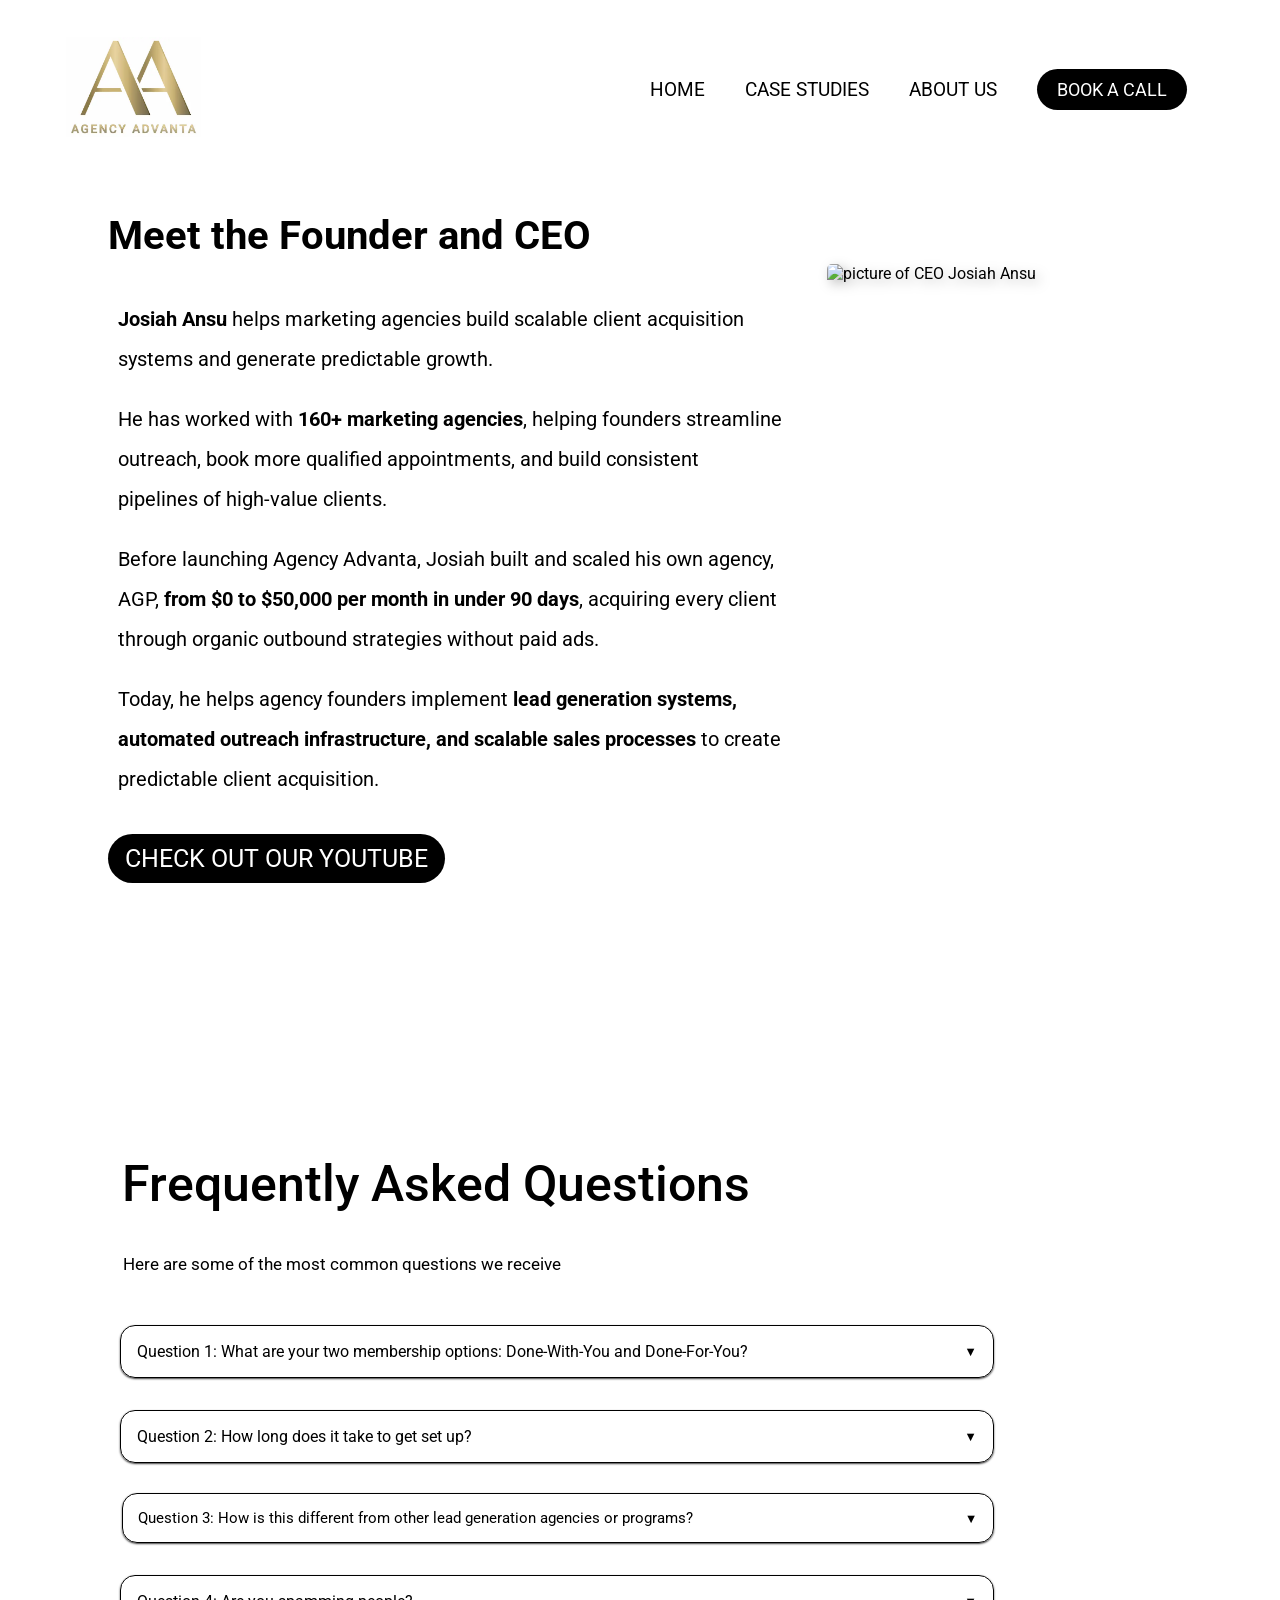
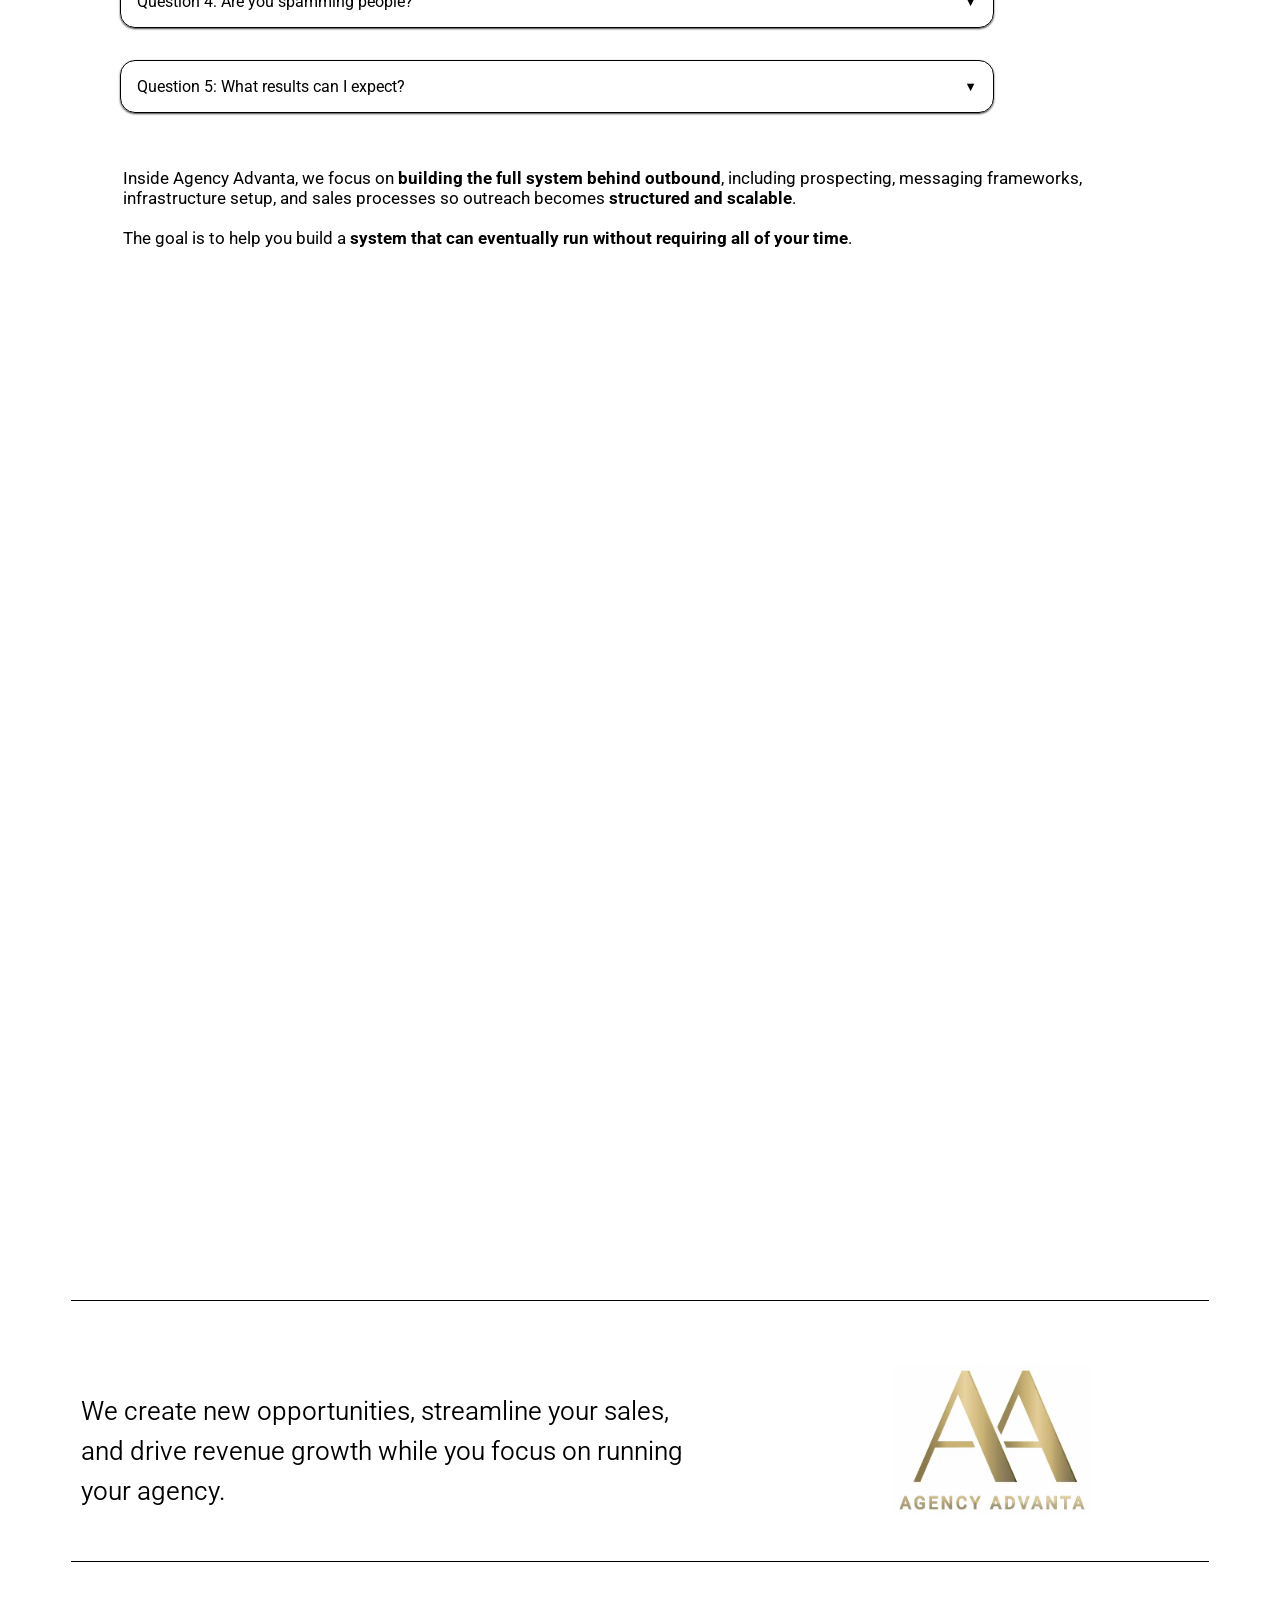
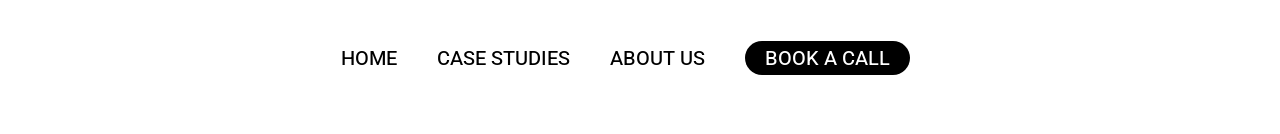
==== commit 8e783979: "footnote" ====
--- a/about_us.html
+++ b/about_us.html
@@ -124,6 +124,10 @@
             Like any system, results depend on execution and commitment to the process.
           </p>
         </details>
+        <br><br>
+        <p class="p_2">&nbsp;&nbsp;&nbsp;&nbsp;&nbsp;&nbsp;Inside Agency Advanta, we focus on <strong>building the full system behind outbound</strong>, including prospecting, messaging frameworks,<br>
+          &nbsp;&nbsp;&nbsp;&nbsp;&nbsp;&nbsp;infrastructure setup, and sales processes so outreach becomes <strong>structured and scalable</strong>.<br><br>
+          &nbsp;&nbsp;&nbsp;&nbsp;&nbsp;&nbsp;The goal is to help you build a <strong>system that can eventually run without requiring all of your time</strong>. </p>
       </section>
 
       <section class="calendly">
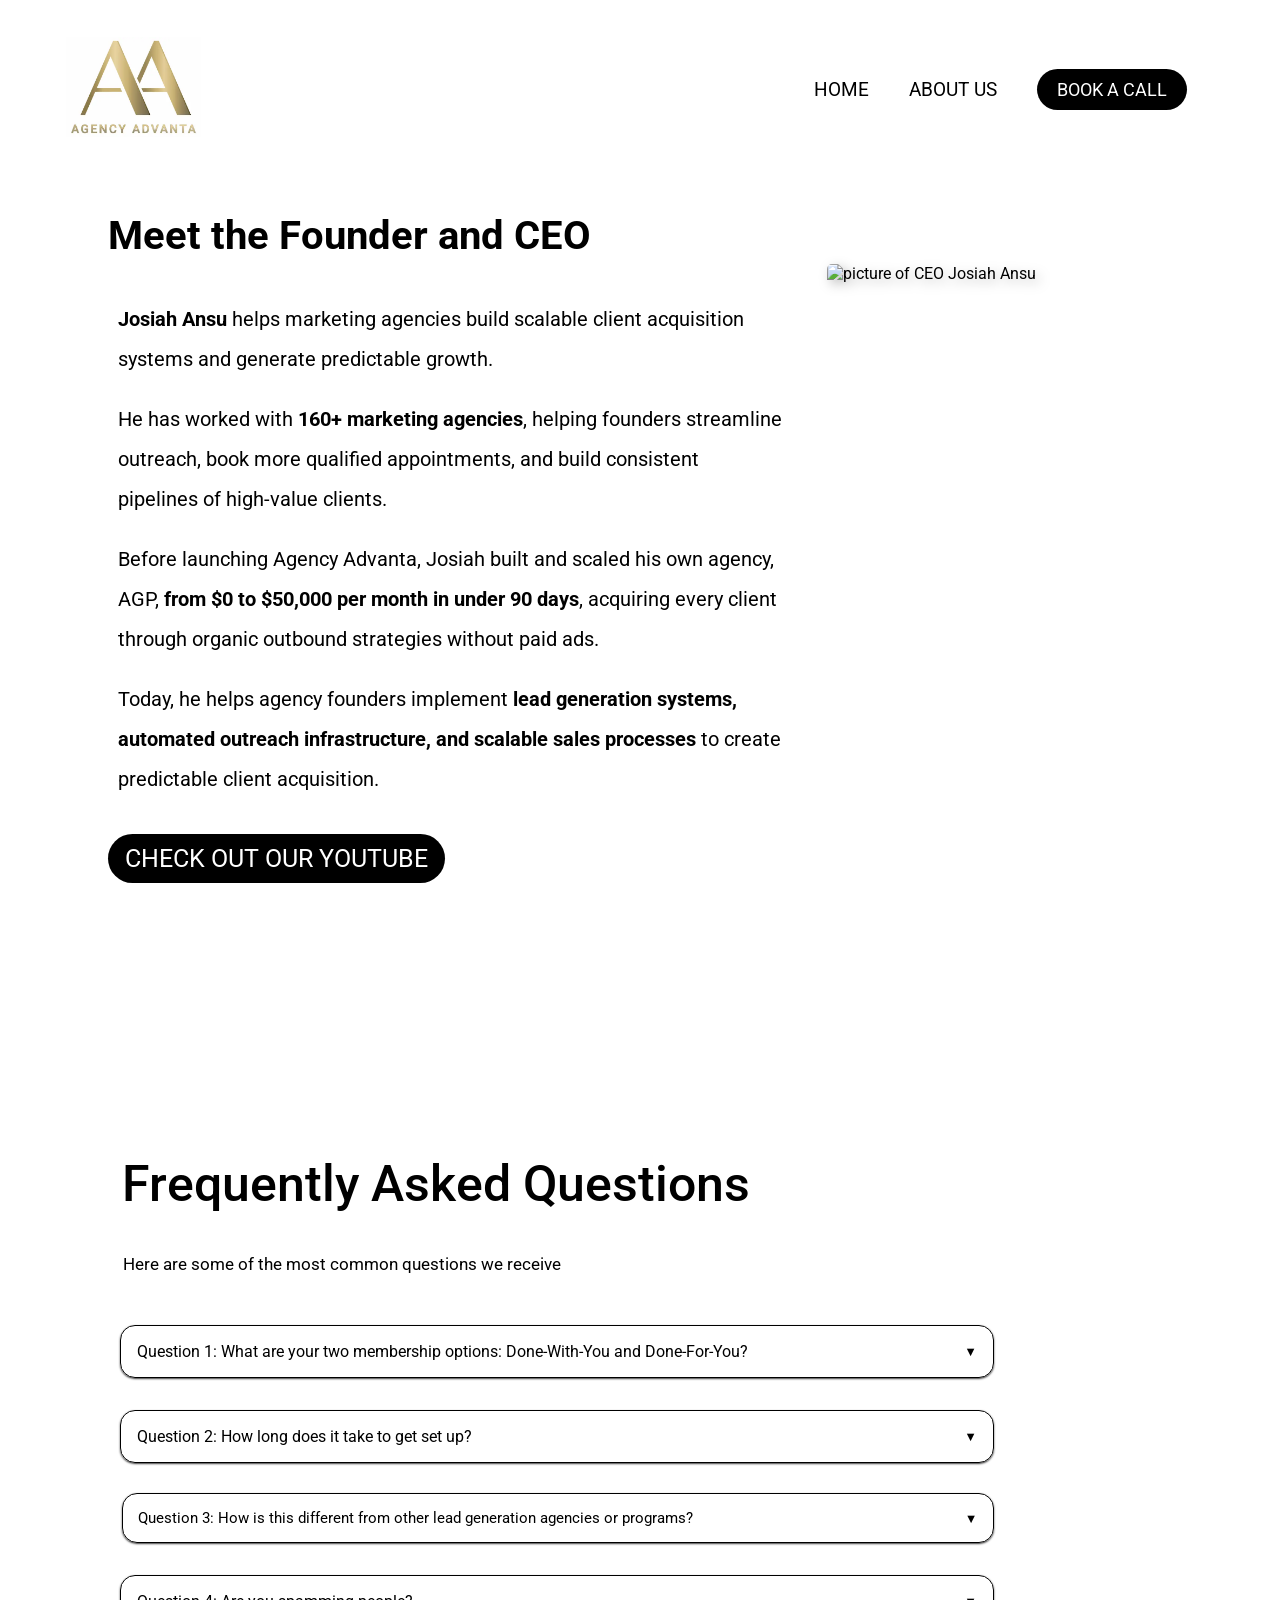
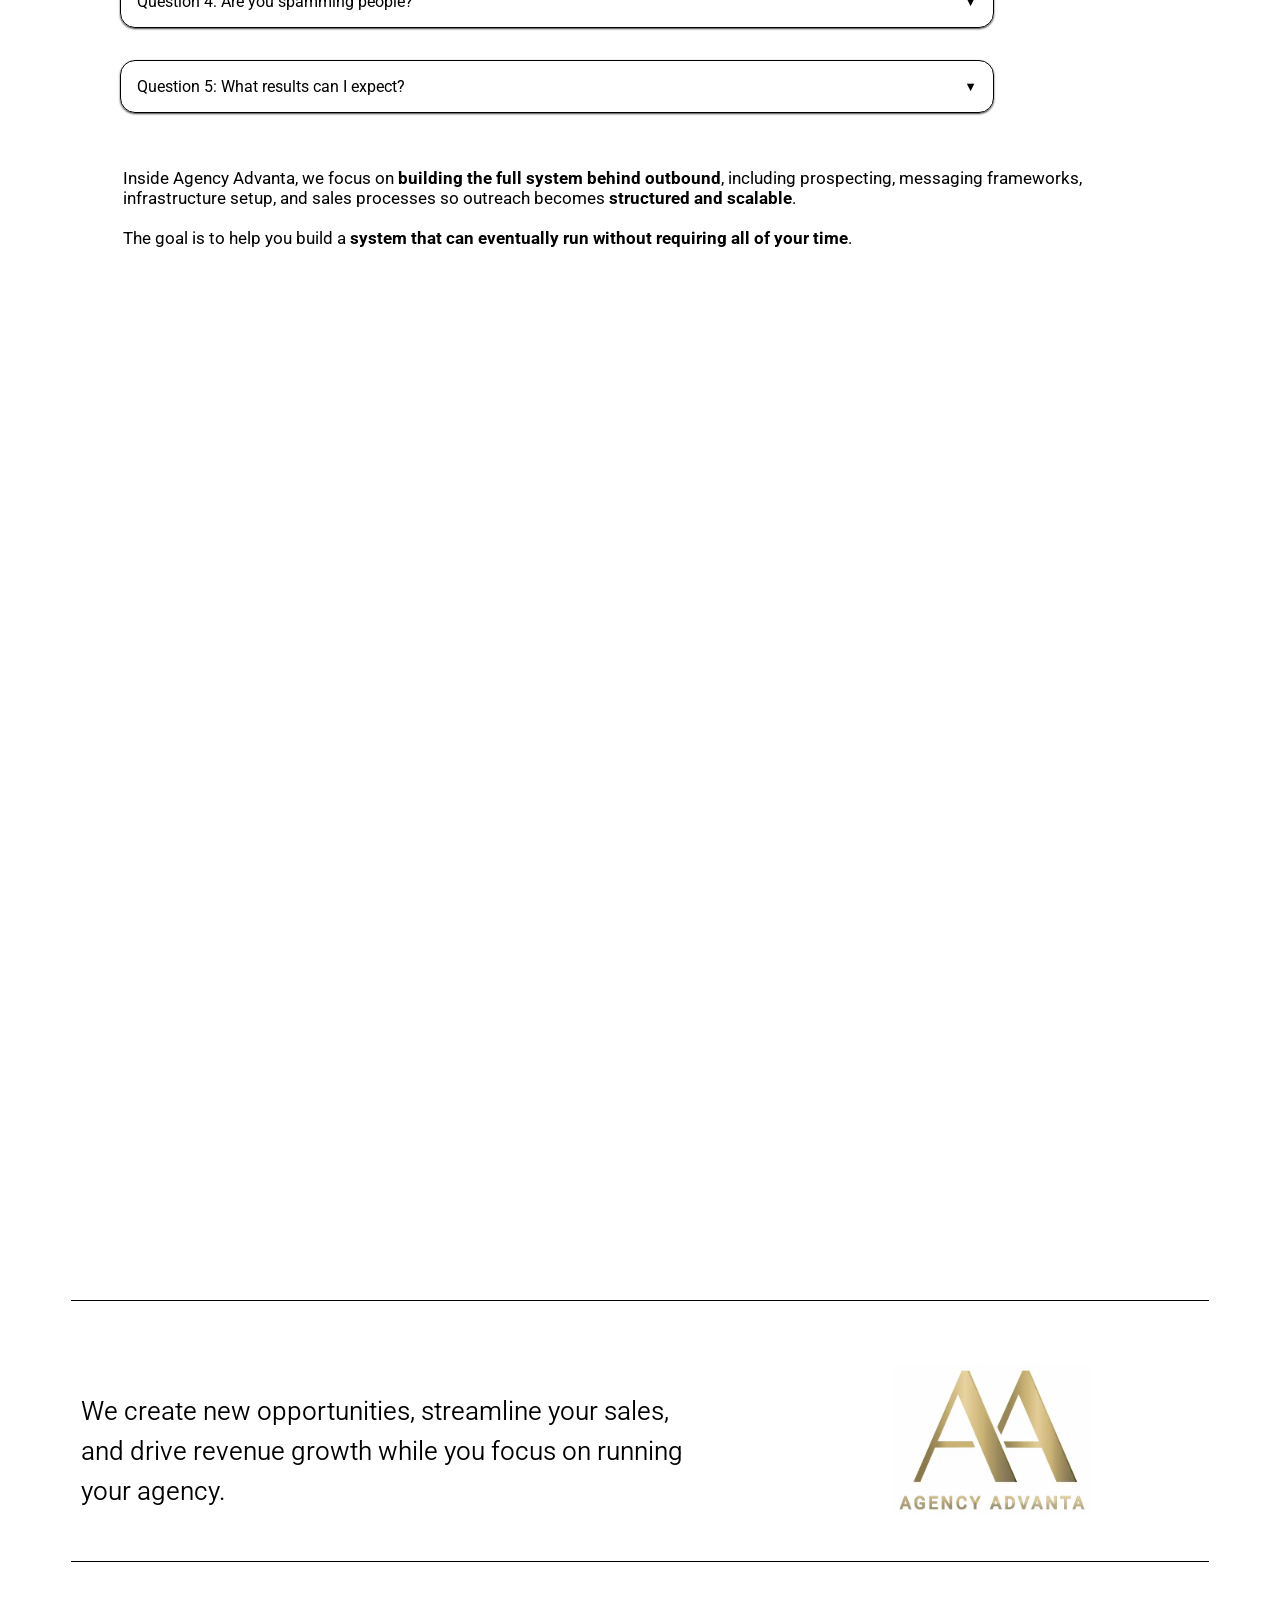
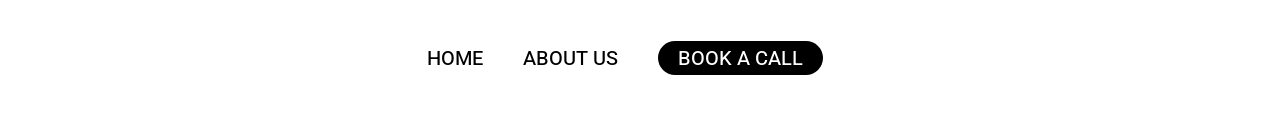
==== commit f2a142cf: "case studies" ====
--- a/about_us.html
+++ b/about_us.html
@@ -31,7 +31,6 @@
         <li>
           <a class="menuItem" href="index.html">HOME</a>
         </li>
-        <li><a class="menuItem" href="case_studies.html">CASE STUDIES</a></li>
         <li>
           <a class="menuItem" href="about_us.html">ABOUT US</a>
         </li>
@@ -80,9 +79,9 @@
           <p class="p_dropdown">
           We offer businesses two options in building automated outbound systems that generate qualified appointments.<br><br>
 
-          In our Done With You consulting program, we guide you step-by-step to build your own in-house outbound system. By the end of the program, your team will have the knowledge, processes, and systems in place to run it independently.<br><br>
+          In our <strong>Done With You program</strong>, we guide you step-by-step to build your own in-house outbound system. By the end of the program, your team will have the knowledge, processes, and systems in place to run it independently.<br><br>
 
-          In our Done For You program, our team builds, sets up, and manages the outbound system for you, so you can focus on closing deals and growing your business.<br><br>
+          In our <strong>Done For You program</strong>, our team builds, sets up, and manages the outbound system for you, so you can focus on closing deals and growing your business.<br><br>
 
           Whichever program you choose, by the end you will have a fully automated or delegated outbound system that runs hands-free and consistently generates new clients without requiring your daily involvement.
           </p>
@@ -101,14 +100,14 @@
           </summary>
           <p class="p_dropdown">
             Most lead generation agencies simply sell you leads or run campaigns for you — and when you stop paying, the leads stop too.<br><br>
-            At Agency Advanta, we help you build the system inside your agency, giving you the frameworks and infrastructure to generate consistent qualified appointments whenever you need them.<br><br>
+            At Agency Advanta, we help you <strong>build the system inside your agency</strong>, giving you the frameworks and infrastructure to generate consistent qualified appointments whenever you need them.<br><br>
             In other words, you’re not just buying leads — you’re building your own growth engine.
           </p>
         </details>
         <details class="dropdown">
           <summary>Question 4: Are you spamming people?</summary>
           <p class="p_dropdown">
-            No. Our outreach approach focuses on targeted and relevant conversations with prospects who are a strong fit for your service.<br><br>
+            No. Our outreach approach focuses on <strong>targeted and relevant conversations with prospects who are a strong fit for your service.</strong><br><br>
             Instead of sending mass generic messages, we teach structured outreach strategies that prioritize personalization, value-driven messaging, and responsible prospecting practices.<br><br>
           The goal is to start meaningful business conversations with qualified prospects, not to send spam.<br><br>
           </p>
@@ -116,7 +115,7 @@
         <details class="dropdown">
           <summary>Question 5: What results can I expect?</summary>
           <p class="p_dropdown">
-            Results vary depending on your offer, market, and consistency of implementation. That said, the goal of the Agency Advanta system is to help you generate consistent qualified sales conversations with potential clients through structured outbound outreach.<br><br>
+            Results vary depending on your offer, market, and consistency of implementation. That said, the goal of the Agency Advanta system is to help you generate <strong>consistent qualified sales conversations with potential clients</strong> through structured outbound outreach.<br><br>
             Clients who implement the systems properly often see improvements in:<br>
             &nbsp;&nbsp;&nbsp;&nbsp;1. Consistent booked appointments<br>
             &nbsp;&nbsp;&nbsp;&nbsp;2. Increased qualified conversations with prospects<br>
@@ -161,7 +160,6 @@
           <li>
             <a class="menuItem" href="index.html">HOME</a>
           </li>
-          <li><a class="menuItem" href="case_studies.html">CASE STUDIES</a></li>
           <li>
             <a class="menuItem" href="about_us.html">ABOUT US</a>
           </li>
